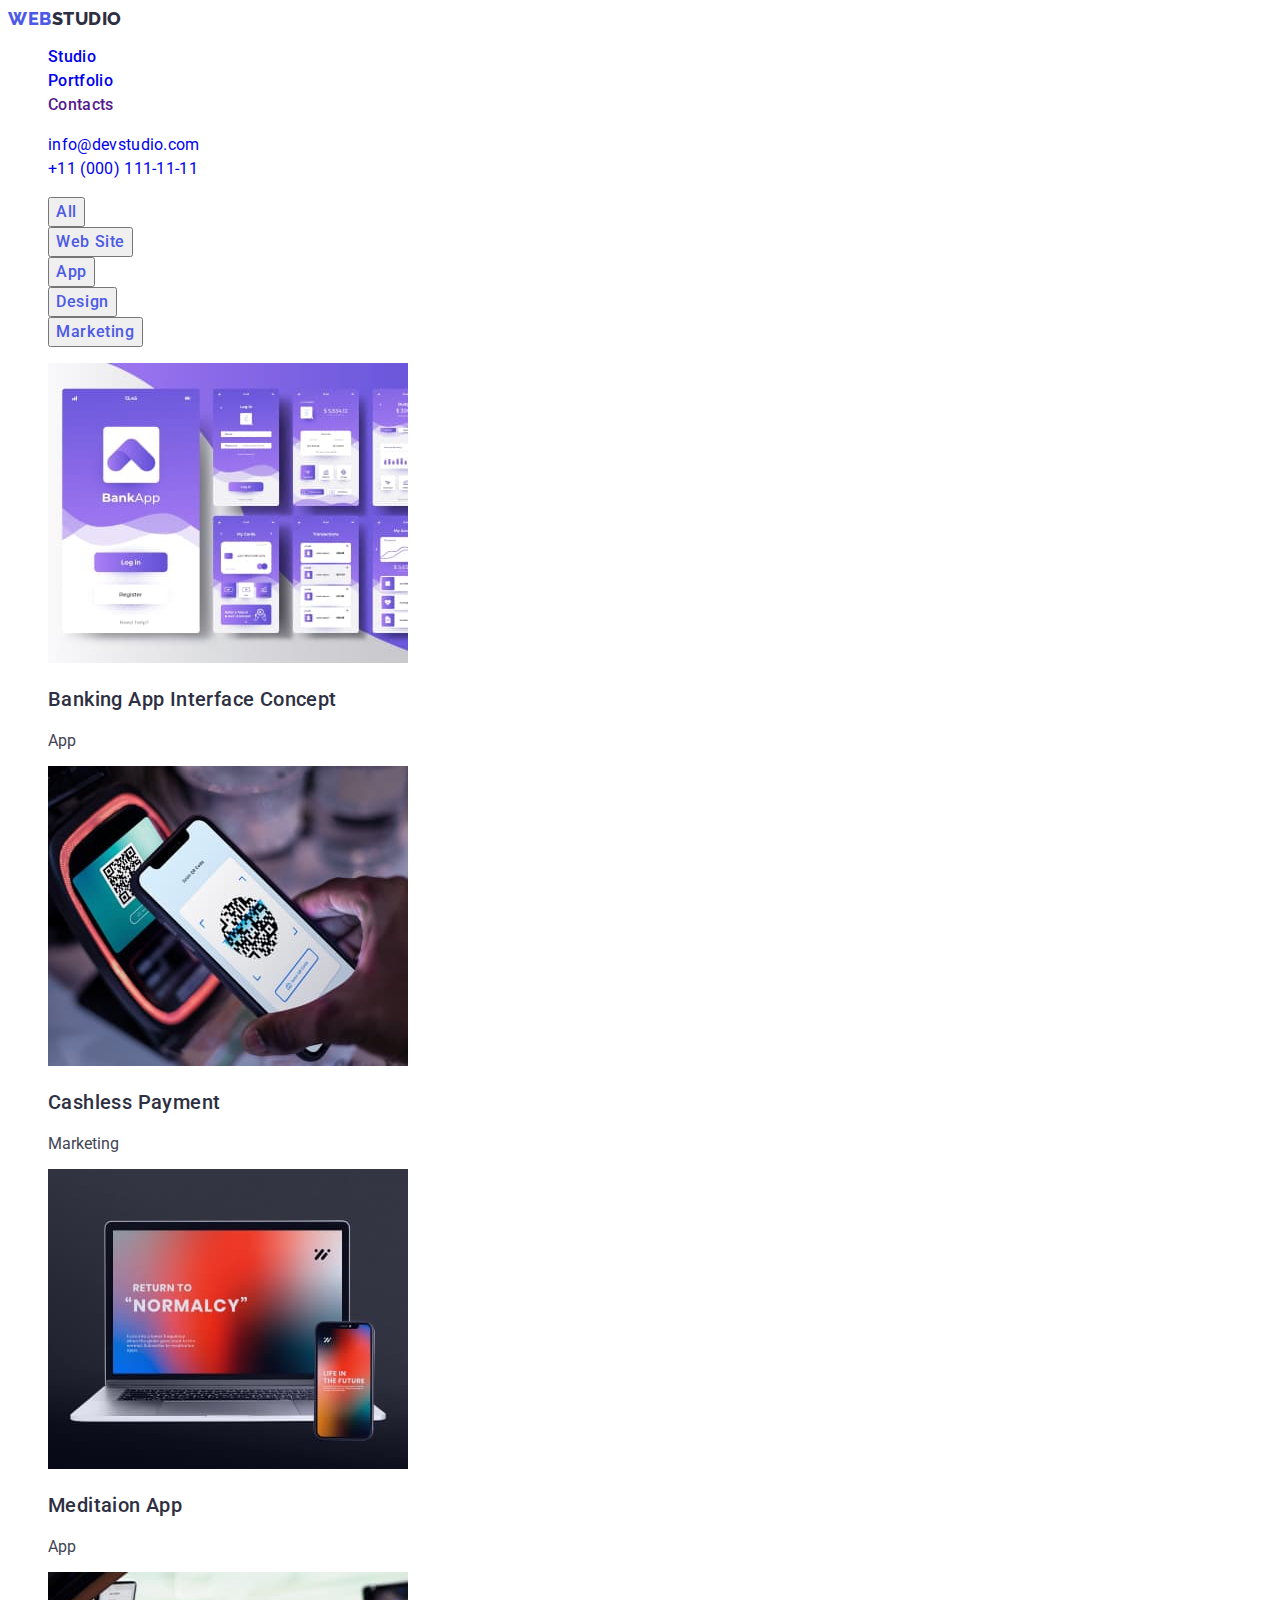
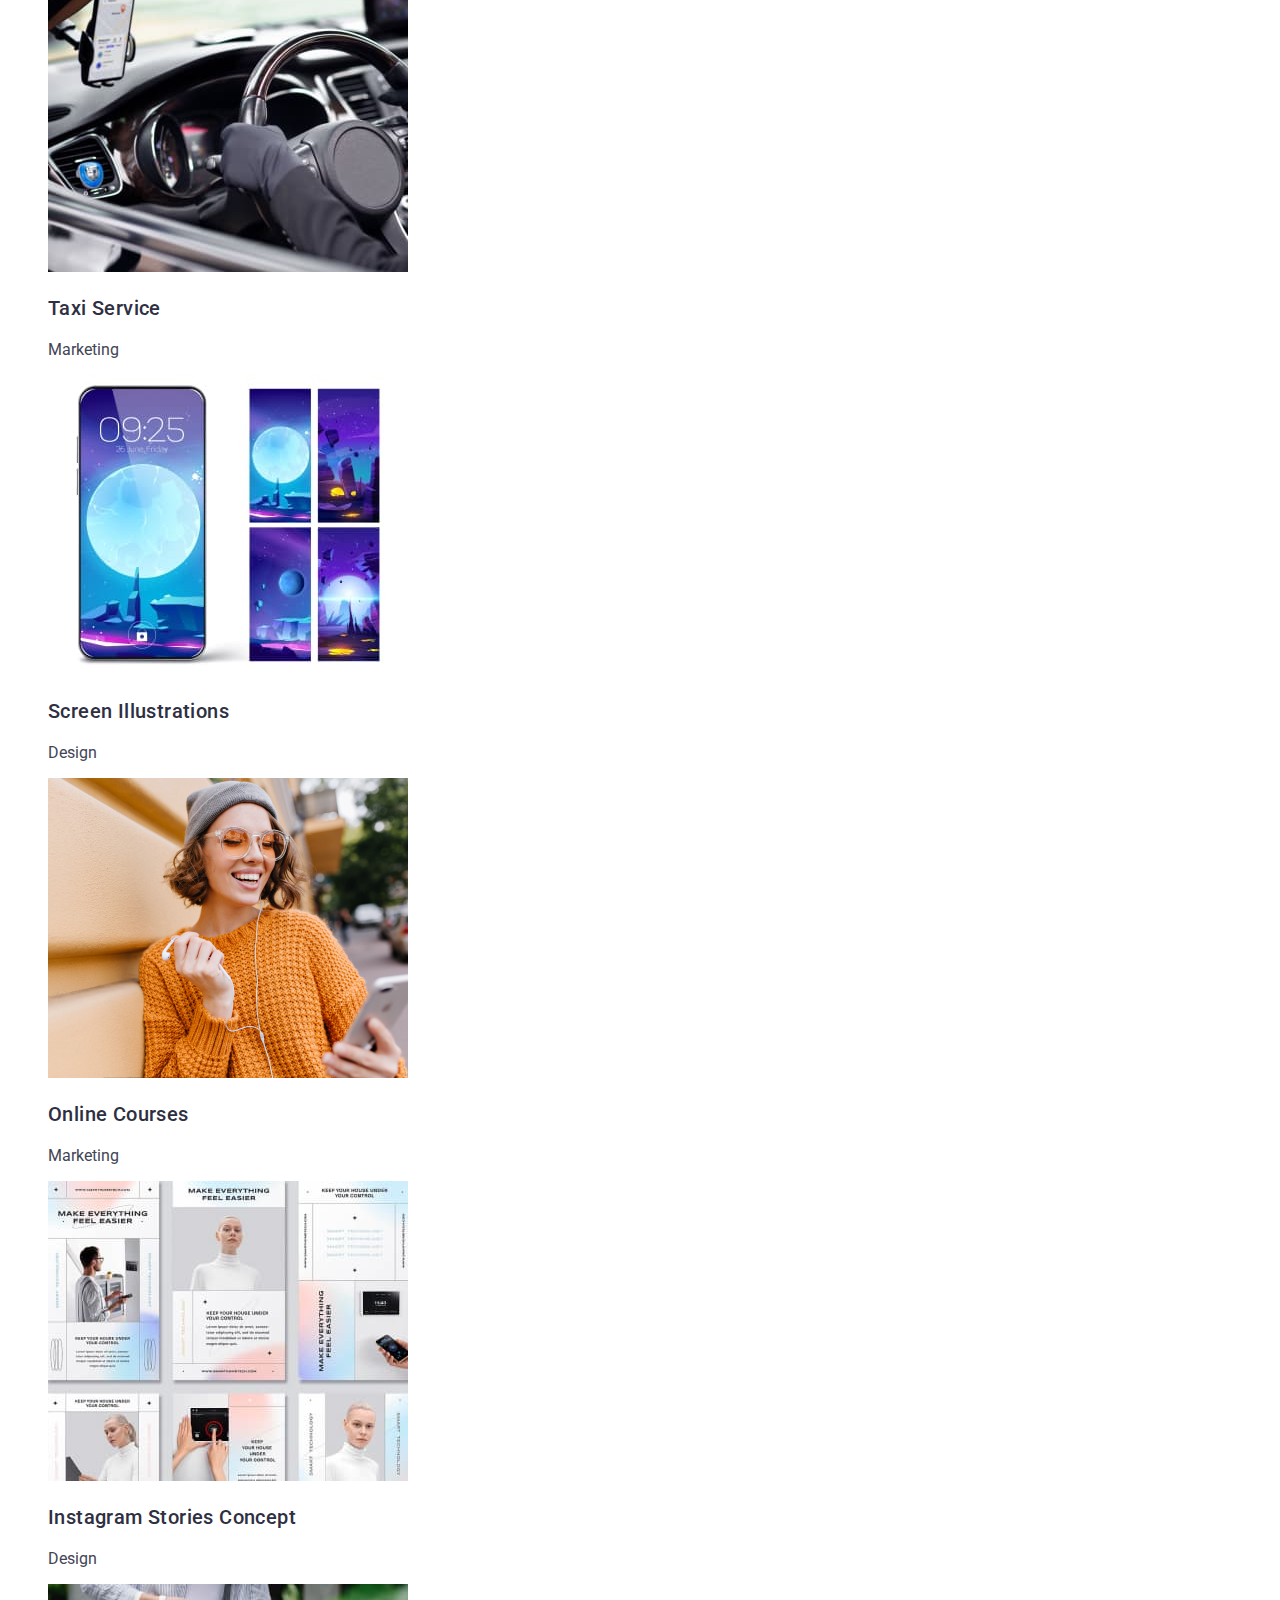
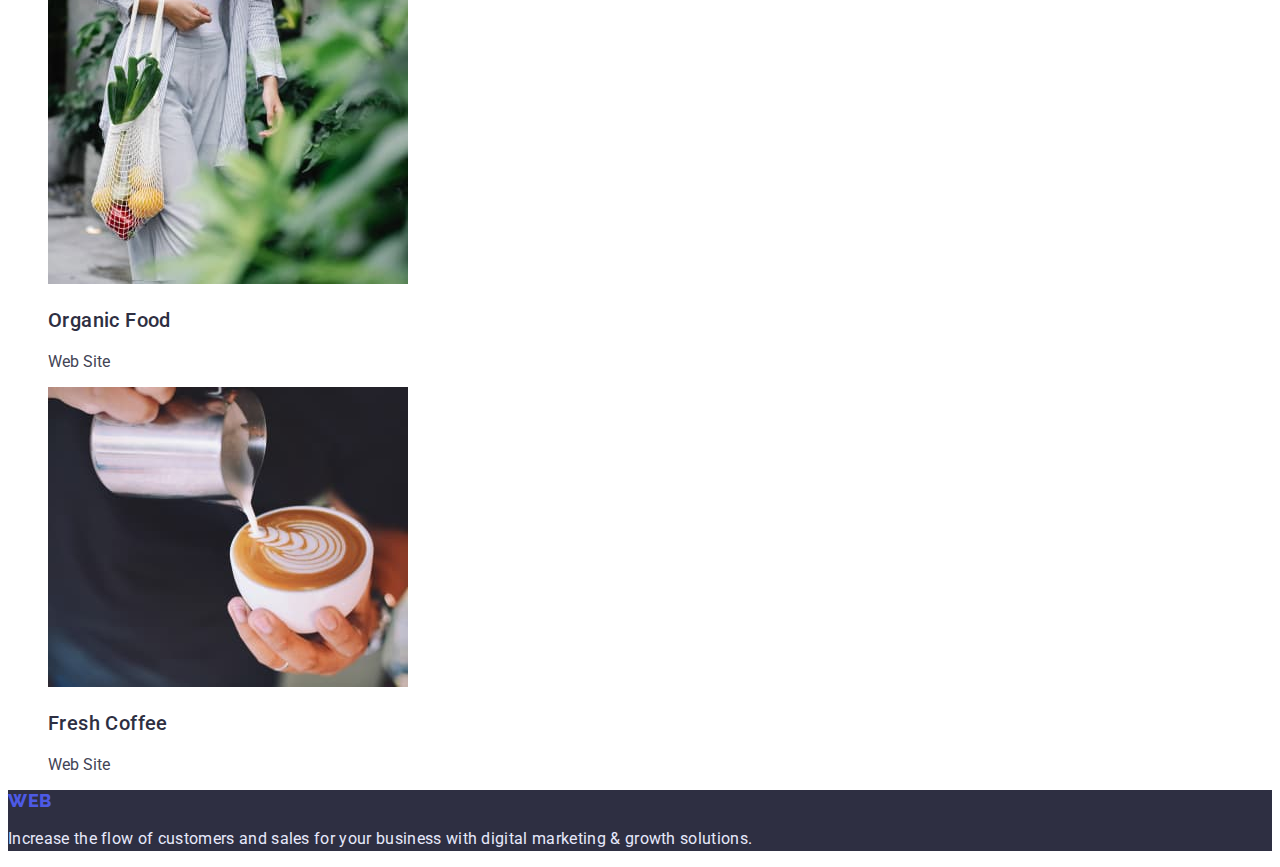
==== portfilio.html @ 22f48c5c "footer" ====
<!DOCTYPE html>
<html lang="en">
<head>
    <meta charset="UTF-8">
    <meta http-equiv="X-UA-Compatible" content="IE=edge">
    <meta name="viewport" content="width=device-width, initial-scale=1.0">
    <title>WebStudio</title>
    <link rel="preconnect" href="https://fonts.googleapis.com"/>
    <link rel="preconnect" href="https://fonts.gstatic.com" crossorigin/>
    <link href="https://fonts.googleapis.com/css2?family=Raleway:wght@800&family=Roboto:wght@100;400;500;700&display=swap"
        rel="stylesheet"/>
    <link rel="stylesheet" href="./css/styles.css">
</head>
<header class="header">
    <nav class="header-nav">
        <a class="header-logo link" href="./index.html">Web<span>Studio</span></a>
        <ul class="header-navigation list">
            <li class="header-item"><a class="header-link link" href="./index.html">Studio</a></li>
            <li class="header-item"><a class="header-link link" href="./portfilio.html">Portfolio</a></li>
            <li class="header-item"><a class="header-link link" href="">Contacts</a></li>
        </ul>
    </nav>
    <address class="header-address">
        <ul class="header-address-list list">
            <li class="header-address-email"><a class="header-email link" href="mailto:info@devstudio.com">info@devstudio.com</a></li>
            <li class="header-address-tel"><a class="header-tel link" href="tel:+110001111111">+11 (000) 111-11-11</a></li>
        </ul>
    </address>
</header>


<body>
<main>
 <section class="navigation">
    <h1 hidden>Portfolio</h1>
    <ul class="navigation-list list">
        <li class="navigation-block"><button class="navigation-btn" type="button">All</button></li>
        <li class="navigation-block"><button class="navigation-btn" type="button">Web Site</button></li>
        <li class="navigation-block"><button class="navigation-btn" type="button">App</button></li>
        <li class="navigation-block"><button class="navigation-btn" type="button">Design</button></li>
        <li class="navigation-block"><button class="navigation-btn" type="button">Marketing</button></li>

    </ul>

</section>
</main>


<section class="portfolio">
<ul class="portfolio-list list">
    <li class="portfolio-item">
        <img class="portfolio-img" src="./images/about-img8-portfolio.jpg" alt="screens" width="360">
        <h3 class="portfolio-header">Banking App Interface Concept</h3>
        <p class="portfolio-text">App</p>
    </li>
    <li class="portfolio-item">
        <img class="portfolio-img" src="./images/about-img9-portfolio.jpg" alt="telephone" width="360">
        <h3 class="portfolio-header">Cashless Payment</h3>
        <p class="portfolio-text">Marketing</p>
    </li>
    <li class="portfolio-item">
        <img class="portfolio-img" src="./images/about-img10-portfolio.jpg" alt="laptop" width="360">
        <h3 class="portfolio-header">Meditaion App</h3>
        <p class="portfolio-text">App</p>
    </li>
    <li class="portfolio-item">
        <img class="portfolio-img" src="./images/about-img11-portfolio.jpg" alt="car" width="360">
        <h3 class="portfolio-header">Taxi Service</h3>
        <p class="portfolio-text">Marketing</p>
    </li>
    <li class="portfolio-item">
        <img class="portfolio-img" src="./images/about-img12-portfolio.jpg" alt="mobile screens" width="360">
        <h3 class="portfolio-header">Screen Illustrations</h3>
        <p class="portfolio-text">Design</p>
    </li>
    <li class="portfolio-item">
        <img class="portfolio-img" src="./images/about-img13-portfolio.jpg" alt="girl" width="360">
        <h3 class="portfolio-header">Online Courses</h3>
        <p class="portfolio-text">Marketing</p>
    </li>
    <li class="portfolio-item">
        <img class="portfolio-img" src="./images/about-img14-portfolio.jpg" alt="instagram screens" width="360">
        <h3 class="portfolio-header">Instagram Stories Concept</h3>
        <p class="portfolio-text">Design</p>
    </li>
    <li class="portfolio-item">
        <img class="portfolio-img" src="./images/about-img15-portfolio.jpg" alt="organic food" width="360">
        <h3 class="portfolio-header">Organic Food</h3>
        <p class="portfolio-text">Web Site</p>
    </li>
    <li class="portfolio-item">
        <img class="portfolio-img" src="./images/about-img16-portfolio.jpg" alt="coffee" width="360">
        <h3 class="portfolio-header">Fresh Coffee</h3>
        <p class="portfolio-text">Web Site</p>
    </li>
</ul>

</section>


<footer class="footer">
    <a class="footer-logo link" href="./index.html">Web<span class="footer-logo-color">Studio</span></a>
    <p class="footer-text">Increase the flow of customers and sales for your business with digital marketing & growth solutions.</p>
</footer>
</body>

</html>
---- css/styles.css ----
body{
    font-family: 'Roboto', sans-serif;
    font-style: normal;
    color: #434455;
    font-weight: 400;
}

/*---HEADER---*/
.header-logo{
    font-family: 'Raleway', sans-serif;
    font-style: normal;
    font-weight: 800;
    font-size: 18px;
    line-height: 1.17;
    display: flex;
    align-items: center;
    letter-spacing: 0.03em;
    text-transform: uppercase;
    color: #4d5ae5;
}

.header-item{
    font-family: 'Roboto';
    font-style: normal;
    font-weight: 500;
    font-size: 16px;
    line-height: 1.5;
    letter-spacing: 0.02em;
    color: #2e2f42;
}

.link{
    text-decoration: none;
}
.list{
    list-style: none;
}

span{
    color: #2e2f42;
}

.header-address{
    font-style: normal;
}
.header-address-email{
    font-family: 'Roboto';
    font-style: normal;
    font-weight: 400;
    font-size: 16px;
    line-height: 1.5;
    letter-spacing: 0.02em;
    color: #434455;
}
.header-address-tel{
    font-family: 'Roboto';
    font-style: normal;
    font-weight: 400;
    font-size: 16px;
    line-height: 1.5;
    letter-spacing: 0.02em;
    color: #434455;
}

/*---1-SECTION---*/

.section-one{
    background-color: #2e2f42;
}
.section-one-header{
        font-family: 'Roboto';
        font-style: normal;
        font-weight: 700;
        font-size: 56px;
        line-height: 1.07;
        text-align: center;
        letter-spacing: 0.02em;
        color: #FFFFFF;
}
.section-one-btn{
        font-family: 'Roboto', sans-serif;
        font-style: normal;
        font-weight: 500;
        font-size: 16px;
        line-height: 1.5;
        display: flex;
        align-items: center;
        letter-spacing: 0.04em;
        color: #FFFFFF;
        cursor: pointer;

}

/*---2-SECTION---*/

.section-two-header{
        font-family: 'Roboto';
        font-style: normal;
        font-weight: 500;
        font-size: 20px;
        line-height: 1.2;
        letter-spacing: 0.02em;
        color: #2E2F42;
}

.section-two-text{
        font-family: 'Roboto';
        font-style: normal;
        font-weight: 400;
        font-size: 16px;
        line-height: 1.5;
        letter-spacing: 0.02em;
        color: #434455;
}

/*---3-SECTION---*/

.section-three-header{
        font-family: 'Roboto';
        font-style: normal;
        font-weight: 700;
        font-size: 36px;
        line-height: 1.11;
        text-align: center;
        letter-spacing: 0.02em;
        text-transform: capitalize;
        color: #2E2F42;
}

/*---4-SECTION---*/
.section-four-header{
        font-family: 'Roboto';
        font-style: normal;
        font-weight: 700;
        font-size: 36px;
        line-height: 1.11;
        text-align: center;
        letter-spacing: 0.02em;
        text-transform: capitalize;
        color: #2e2f42;
}

.section-four-title{
        font-family: 'Roboto';
        font-style: normal;
        font-weight: 500;
        font-size: 20px;
        line-height: 1.2;
        text-align: center;
        letter-spacing: 0.02em;
        color: #2E2F42;
}

.section-four-text{
        font-family: 'Roboto';
        font-style: normal;
        font-weight: 400;
        font-size: 16px;
        line-height: 1.5;
        text-align: center;
        letter-spacing: 0.02em;
        color: #434455;
}


/*---FOOTER---*/
.footer{
    background-color: #2e2f42;
}

.footer-logo {
    font-family: 'Raleway', sans-serif;
    font-style: normal;
    font-weight: 800;
    font-size: 18px;
    line-height: 1.17;
    display: flex;
    align-items: center;
    letter-spacing: 0.03em;
    text-transform: uppercase;
    color: #4d5ae5;
}

/*.color-logo{
    color: #f4f4fd;
}*/

.footer-text{
    font-family: 'Roboto';
    font-style: normal;
    font-weight: 400;
    font-size: 16px;
    line-height: 1.5;
    letter-spacing: 0.02em;
    color: #E7E9FC;
}

/*---BODY---*/

.navigation-btn{
    font-family: 'Roboto';
        font-style: normal;
        font-weight: 500;
        font-size: 16px;
        line-height: 1.5;
        display: flex;
        letter-spacing: 0.04em;
        color: #4d5ae5;
        cursor: pointer;
}

.portfolio-header{
    font-family: 'Roboto';
    font-style: normal;
    font-weight: 500;
    font-size: 20px;
    line-height: 24px;
    letter-spacing: 0.02em;
    color: #2E2F42;
}
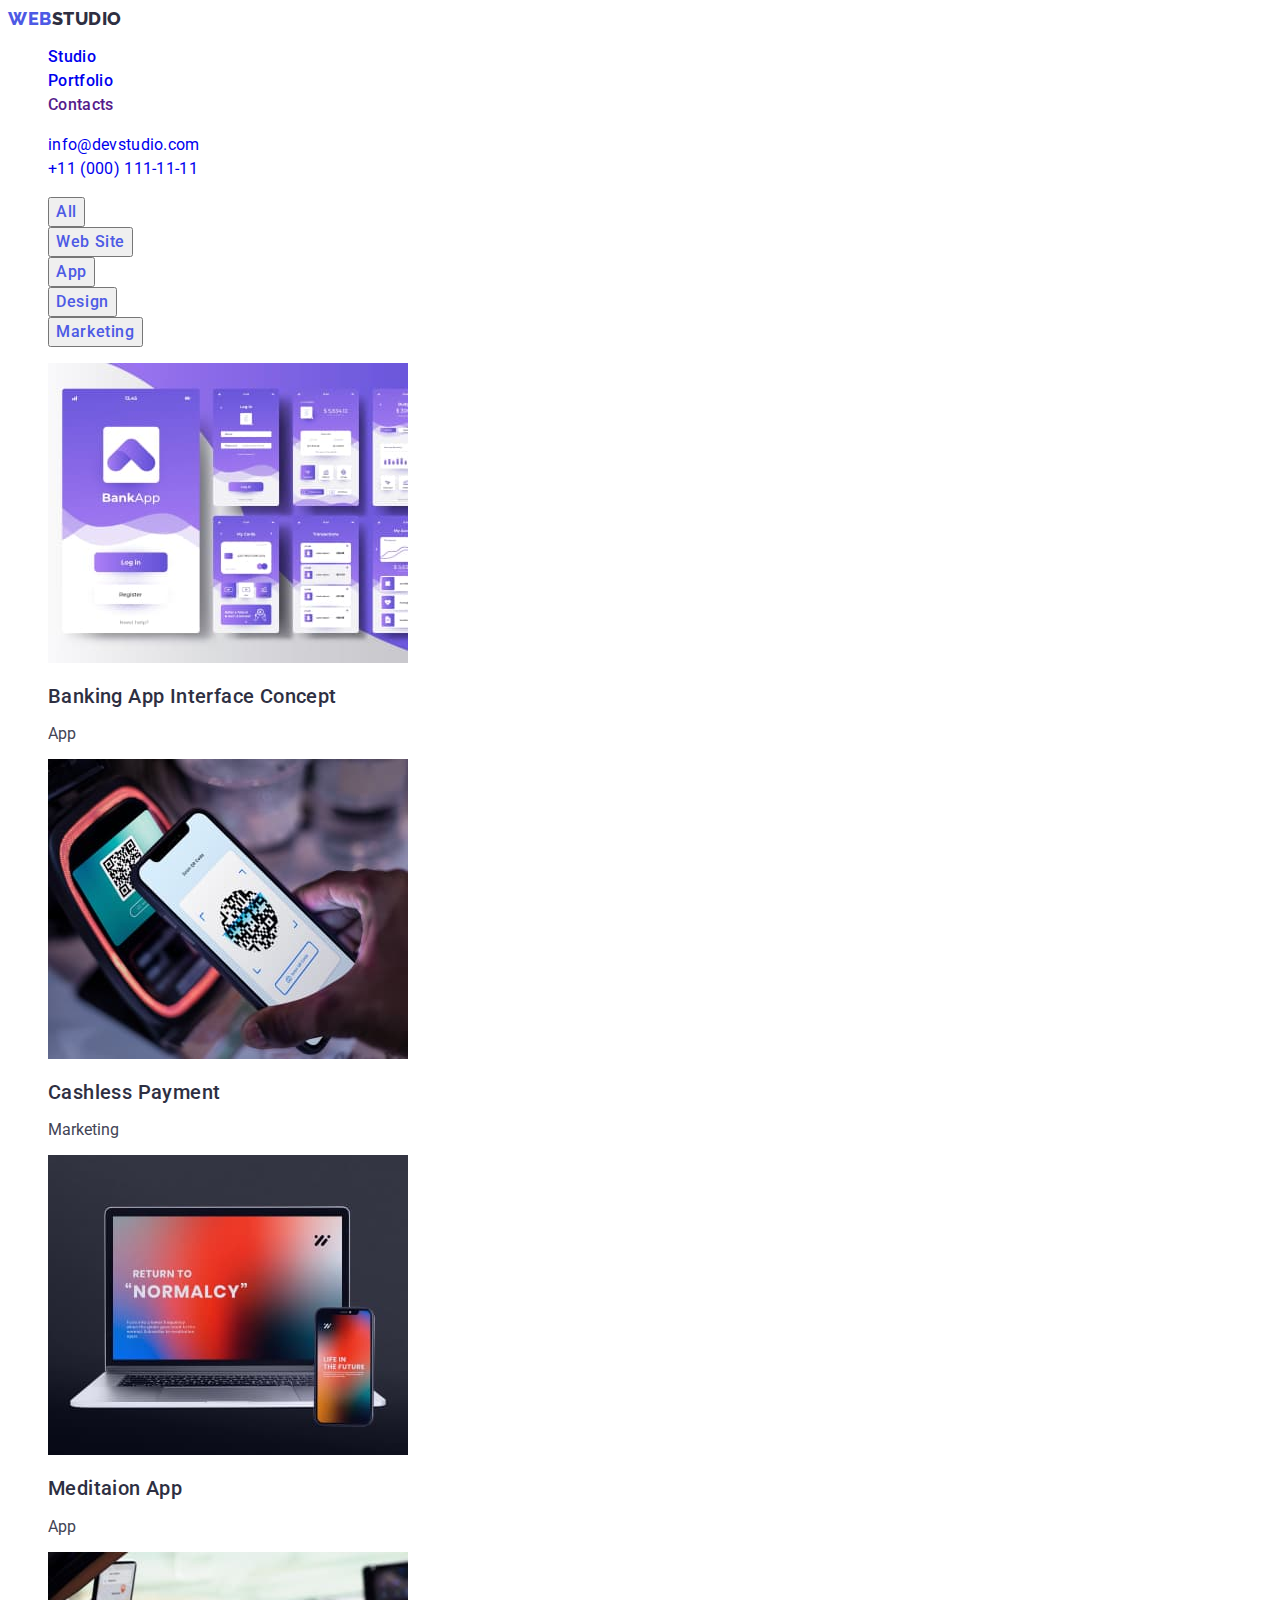
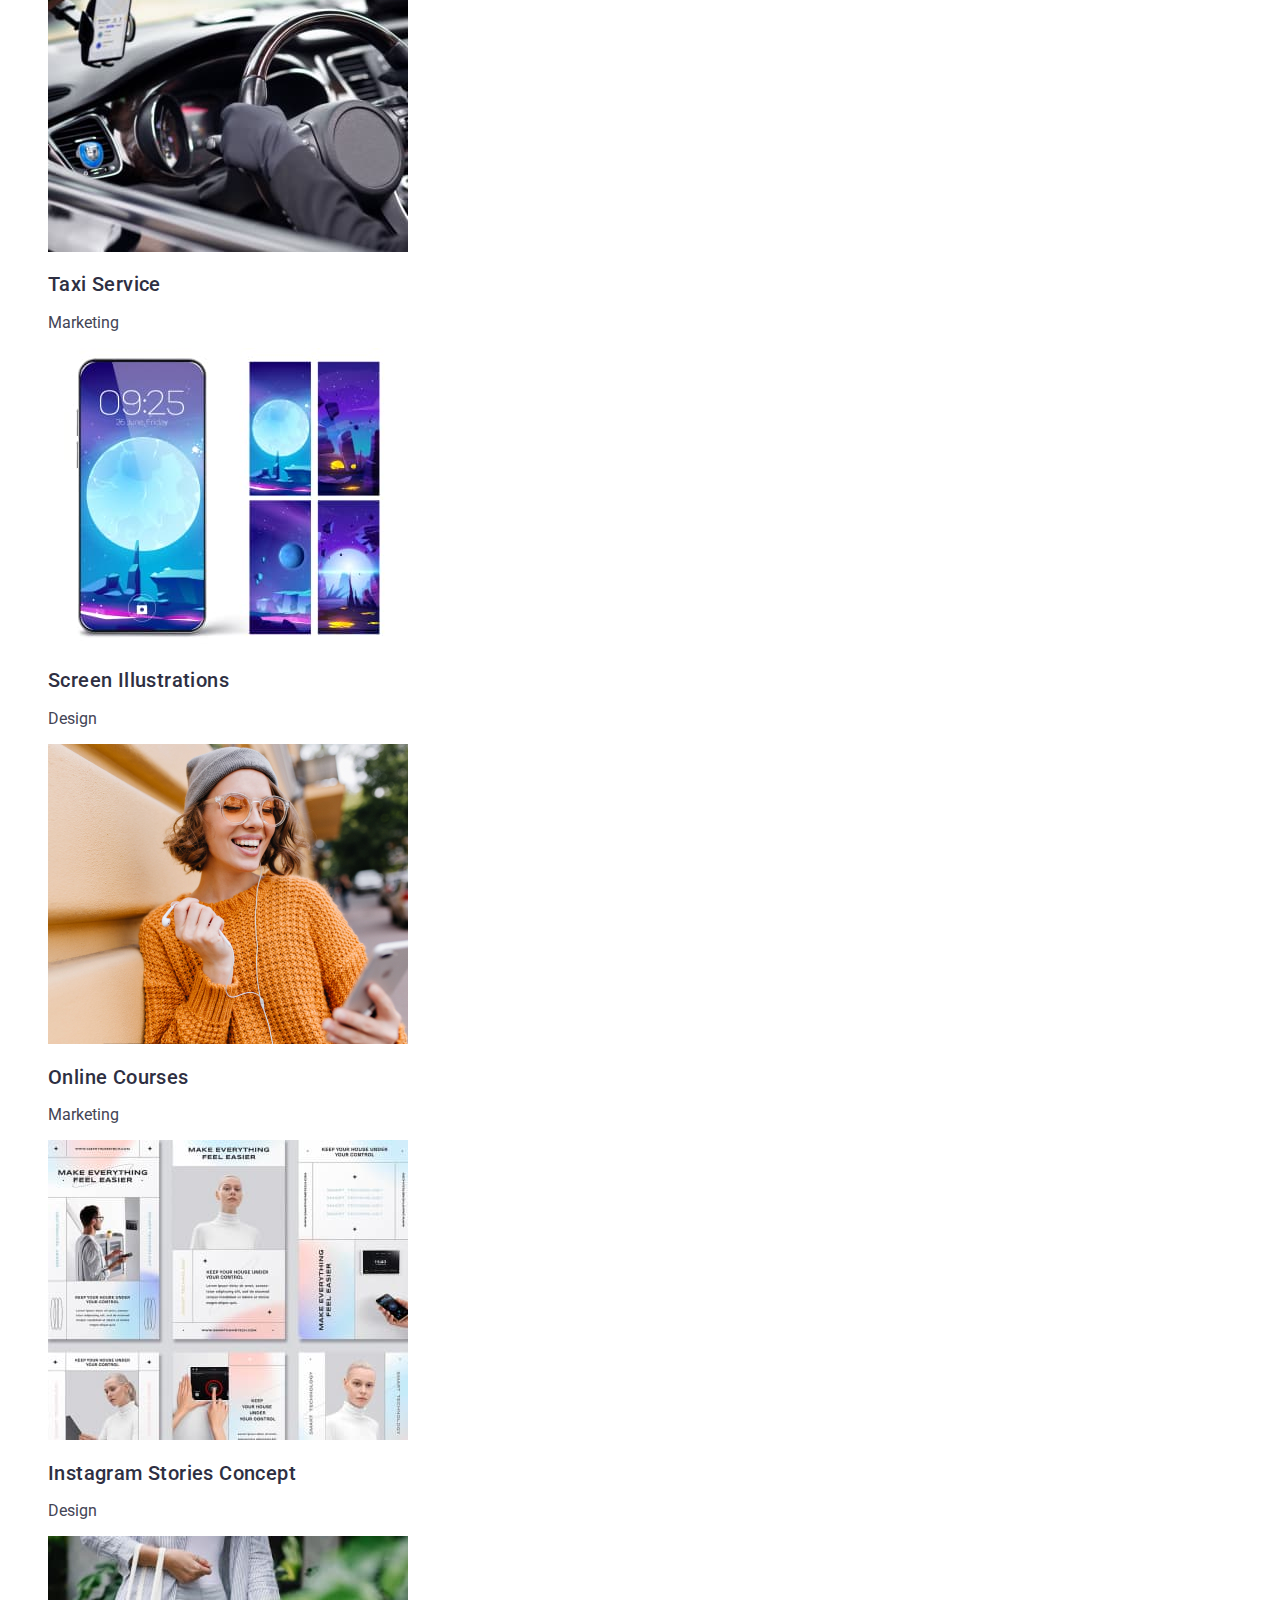
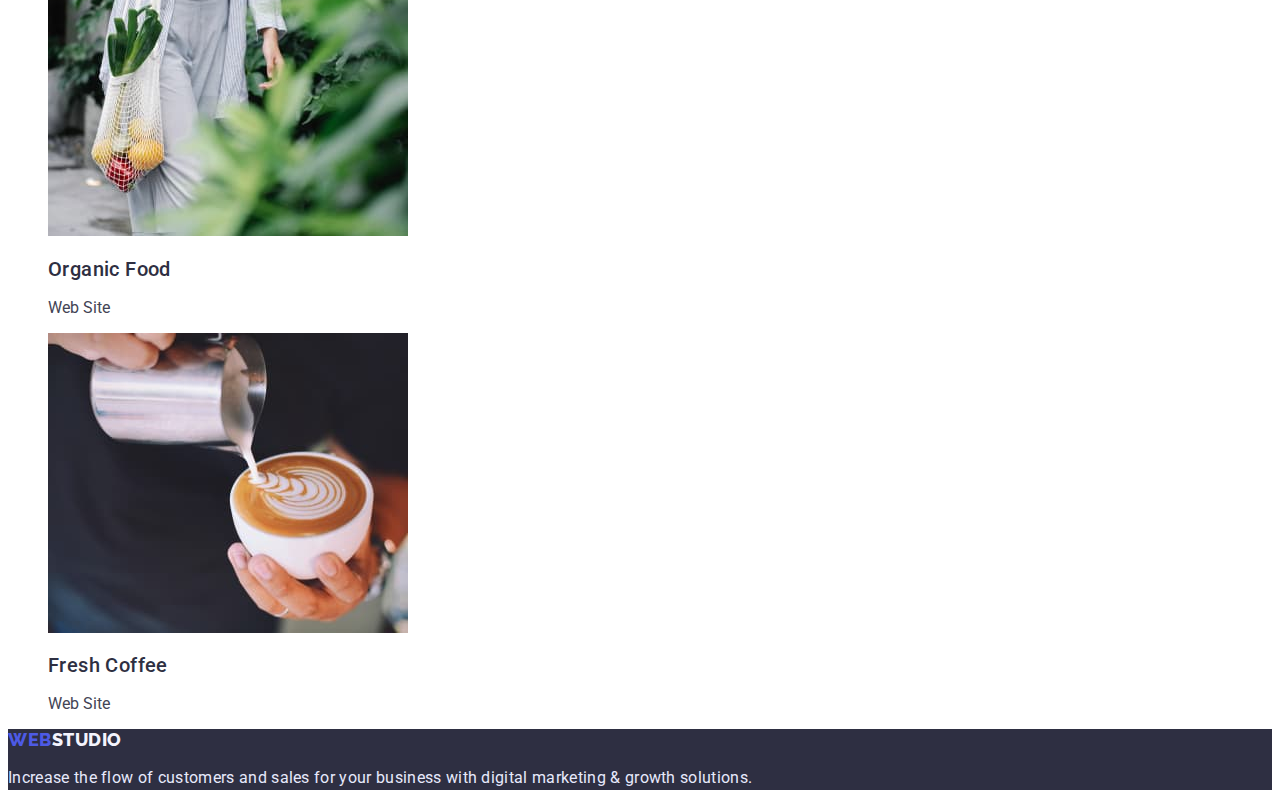
==== commit b43c5267: "fix main section" ====
--- a/portfilio.html
+++ b/portfilio.html
@@ -33,12 +33,12 @@
 <main>
  <section class="navigation">
     <h1 hidden>Portfolio</h1>
-    <ul class="navigation-list list">
-        <li class="navigation-block"><button class="navigation-btn" type="button">All</button></li>
-        <li class="navigation-block"><button class="navigation-btn" type="button">Web Site</button></li>
-        <li class="navigation-block"><button class="navigation-btn" type="button">App</button></li>
-        <li class="navigation-block"><button class="navigation-btn" type="button">Design</button></li>
-        <li class="navigation-block"><button class="navigation-btn" type="button">Marketing</button></li>
+    <ul class="list">
+        <li><button class="navigation-btn" type="button">All</button></li>
+        <li><button class="navigation-btn" type="button">Web Site</button></li>
+        <li><button class="navigation-btn" type="button">App</button></li>
+        <li><button class="navigation-btn" type="button">Design</button></li>
+        <li><button class="navigation-btn" type="button">Marketing</button></li>
 
     </ul>
 
@@ -47,50 +47,50 @@
 
 
 <section class="portfolio">
-<ul class="portfolio-list list">
+<ul class="list">
     <li class="portfolio-item">
         <img class="portfolio-img" src="./images/about-img8-portfolio.jpg" alt="screens" width="360">
-        <h3 class="portfolio-header">Banking App Interface Concept</h3>
+        <h2 class="portfolio-header">Banking App Interface Concept</h2>
         <p class="portfolio-text">App</p>
     </li>
     <li class="portfolio-item">
         <img class="portfolio-img" src="./images/about-img9-portfolio.jpg" alt="telephone" width="360">
-        <h3 class="portfolio-header">Cashless Payment</h3>
+        <h2 class="portfolio-header">Cashless Payment</h2>
         <p class="portfolio-text">Marketing</p>
     </li>
     <li class="portfolio-item">
         <img class="portfolio-img" src="./images/about-img10-portfolio.jpg" alt="laptop" width="360">
-        <h3 class="portfolio-header">Meditaion App</h3>
+        <h2 class="portfolio-header">Meditaion App</h2>
         <p class="portfolio-text">App</p>
     </li>
     <li class="portfolio-item">
         <img class="portfolio-img" src="./images/about-img11-portfolio.jpg" alt="car" width="360">
-        <h3 class="portfolio-header">Taxi Service</h3>
+        <h2 class="portfolio-header">Taxi Service</h2>
         <p class="portfolio-text">Marketing</p>
     </li>
     <li class="portfolio-item">
         <img class="portfolio-img" src="./images/about-img12-portfolio.jpg" alt="mobile screens" width="360">
-        <h3 class="portfolio-header">Screen Illustrations</h3>
+        <h2 class="portfolio-header">Screen Illustrations</h2>
         <p class="portfolio-text">Design</p>
     </li>
     <li class="portfolio-item">
         <img class="portfolio-img" src="./images/about-img13-portfolio.jpg" alt="girl" width="360">
-        <h3 class="portfolio-header">Online Courses</h3>
+        <h2 class="portfolio-header">Online Courses</h2>
         <p class="portfolio-text">Marketing</p>
     </li>
     <li class="portfolio-item">
         <img class="portfolio-img" src="./images/about-img14-portfolio.jpg" alt="instagram screens" width="360">
-        <h3 class="portfolio-header">Instagram Stories Concept</h3>
+        <h2 class="portfolio-header">Instagram Stories Concept</h2>
         <p class="portfolio-text">Design</p>
     </li>
     <li class="portfolio-item">
         <img class="portfolio-img" src="./images/about-img15-portfolio.jpg" alt="organic food" width="360">
-        <h3 class="portfolio-header">Organic Food</h3>
+        <h2 class="portfolio-header">Organic Food</h2>
         <p class="portfolio-text">Web Site</p>
     </li>
     <li class="portfolio-item">
         <img class="portfolio-img" src="./images/about-img16-portfolio.jpg" alt="coffee" width="360">
-        <h3 class="portfolio-header">Fresh Coffee</h3>
+        <h2 class="portfolio-header">Fresh Coffee</h2>
         <p class="portfolio-text">Web Site</p>
     </li>
 </ul>
--- a/css/styles.css
+++ b/css/styles.css
@@ -181,9 +181,9 @@
     color: #4d5ae5;
 }
 
-/*.color-logo{
+.footer-logo-color{
     color: #f4f4fd;
-}*/
+}
 
 .footer-text{
     font-family: 'Roboto';
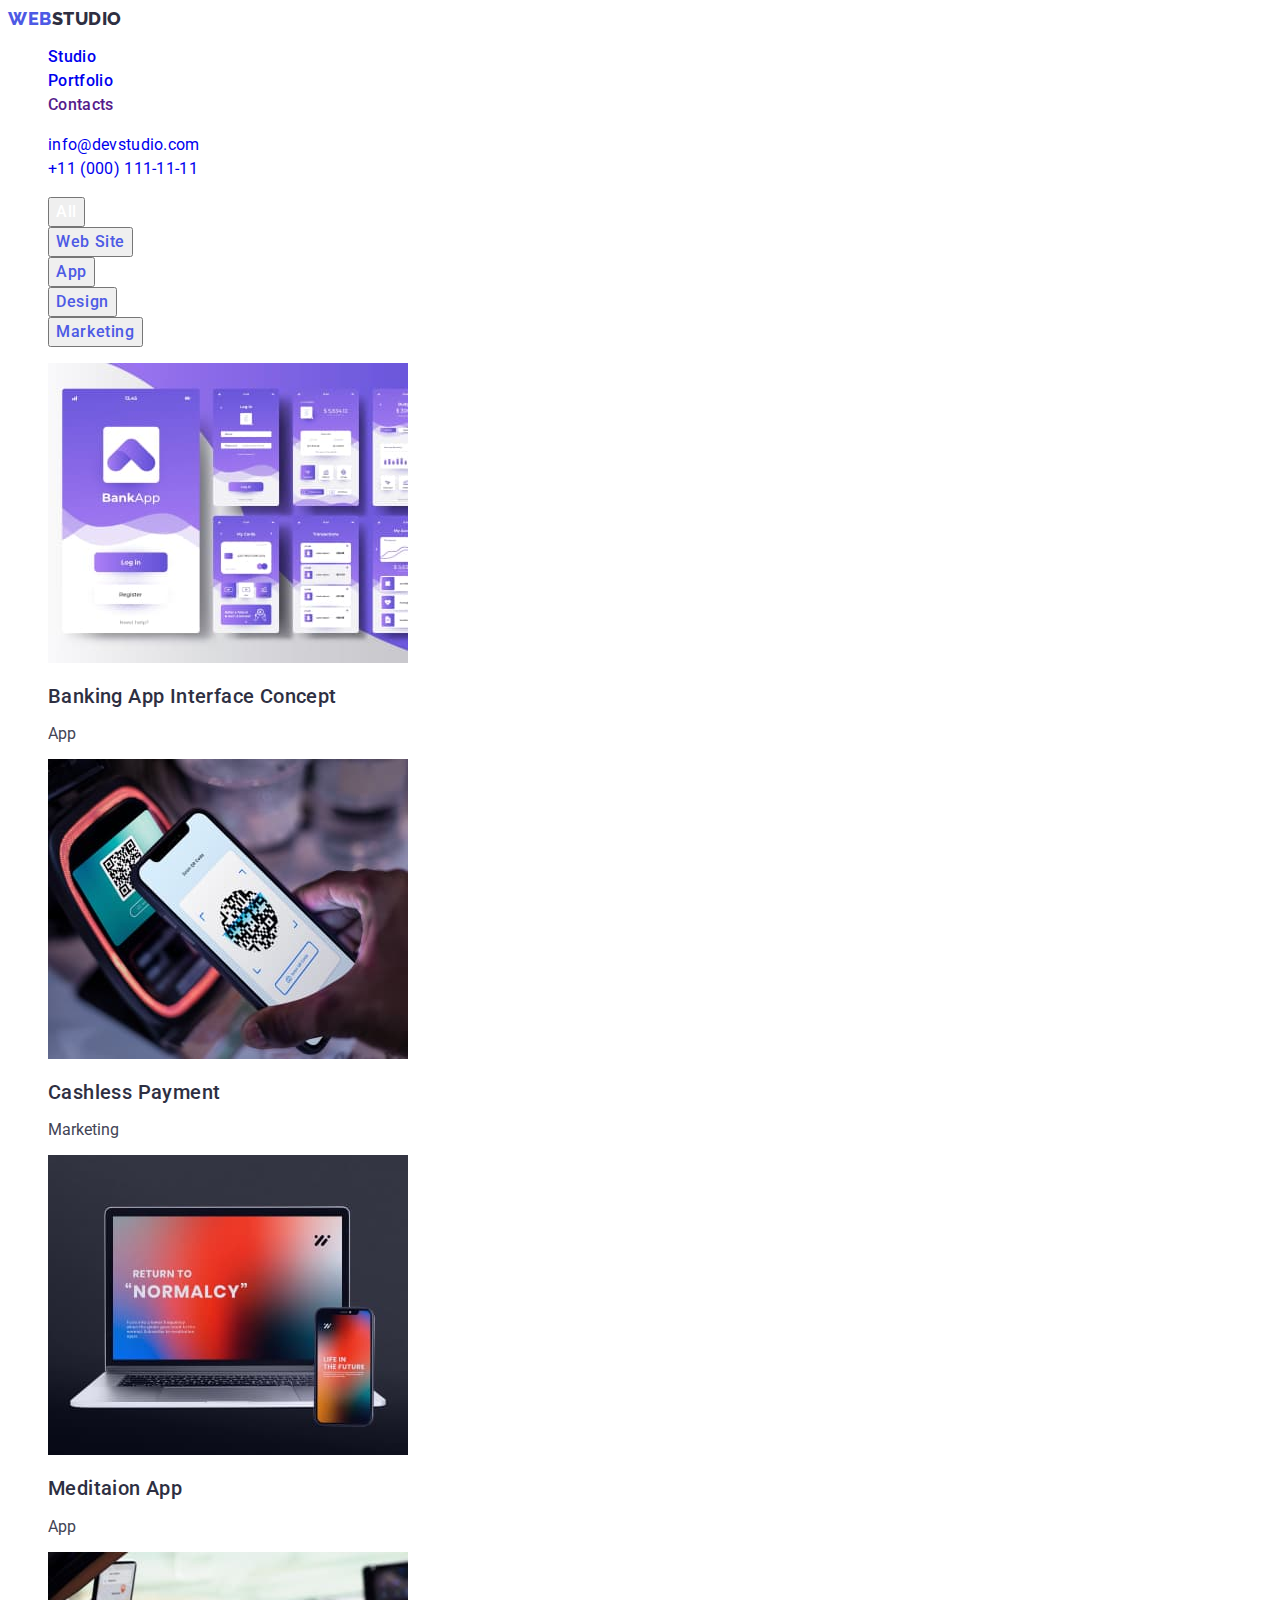
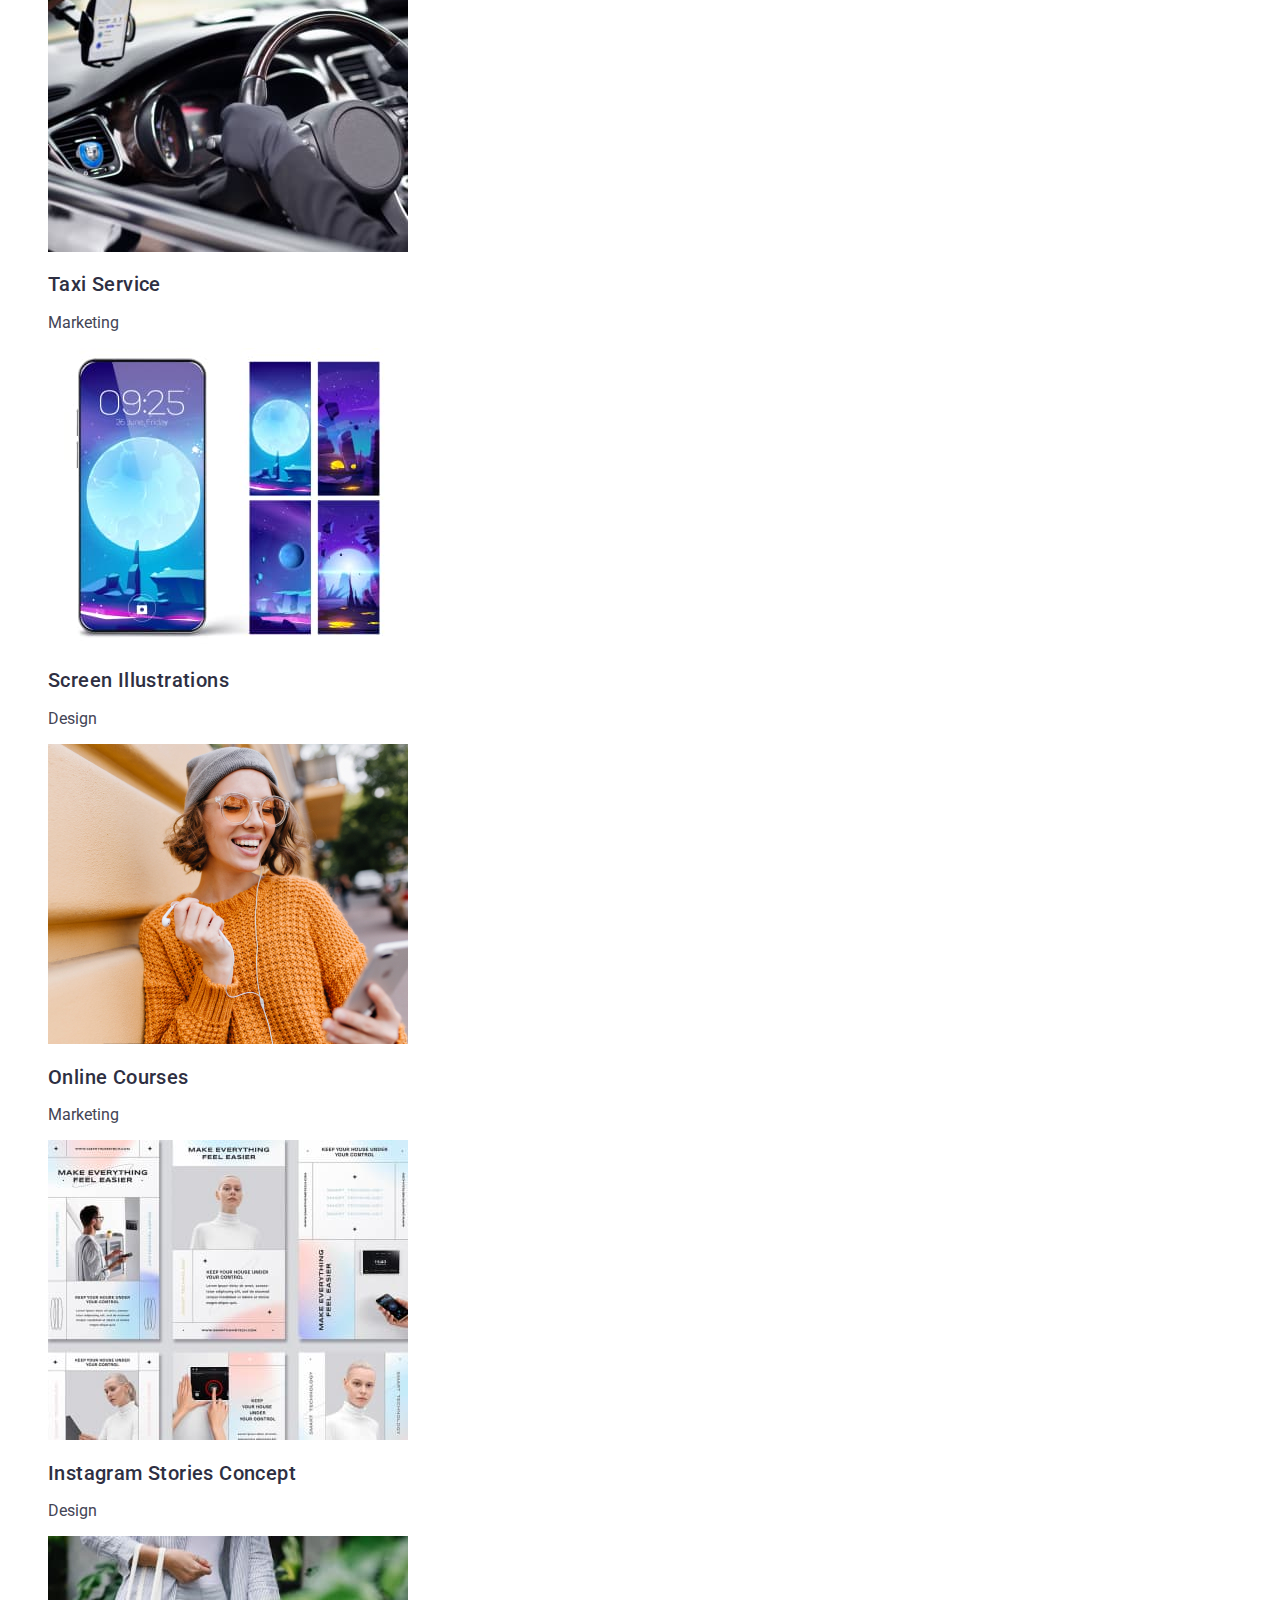
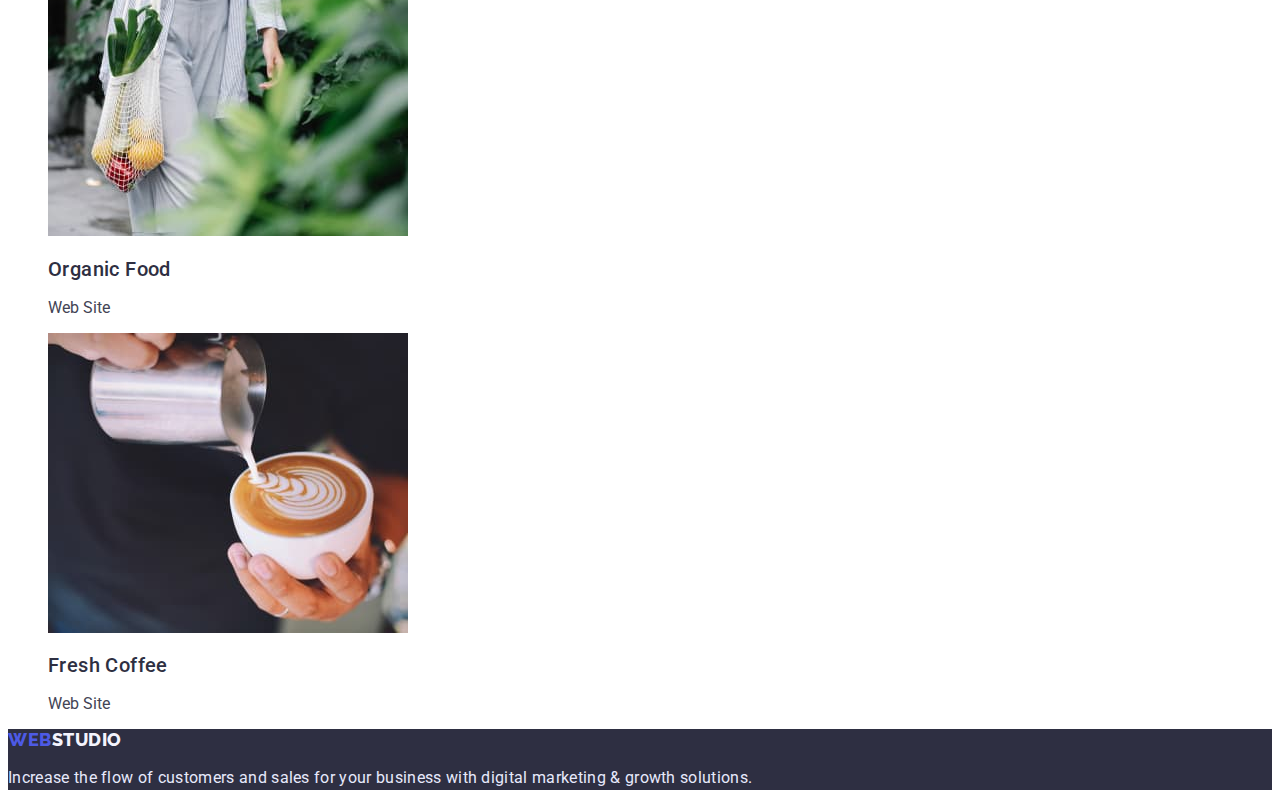
==== commit 68819697: "button" ====
--- a/portfilio.html
+++ b/portfilio.html
@@ -34,7 +34,7 @@
  <section class="navigation">
     <h1 hidden>Portfolio</h1>
     <ul class="list">
-        <li><button class="navigation-btn" type="button">All</button></li>
+        <li><button class="navigation-btn button-hover" type="button">All</button></li>
         <li><button class="navigation-btn" type="button">Web Site</button></li>
         <li><button class="navigation-btn" type="button">App</button></li>
         <li><button class="navigation-btn" type="button">Design</button></li>
--- a/css/styles.css
+++ b/css/styles.css
@@ -195,7 +195,7 @@
     color: #E7E9FC;
 }
 
-/*---BODY---*/
+/*---MAIN---*/
 
 .navigation-btn{
     font-family: 'Roboto';
@@ -206,9 +206,12 @@
         display: flex;
         letter-spacing: 0.04em;
         color: #4d5ae5;
-        cursor: pointer;
-}
-
+        
+}
+.button-hover{
+    cursor: pointer;
+    color: #FFFFFF;
+}
 .portfolio-header{
     font-family: 'Roboto';
     font-style: normal;
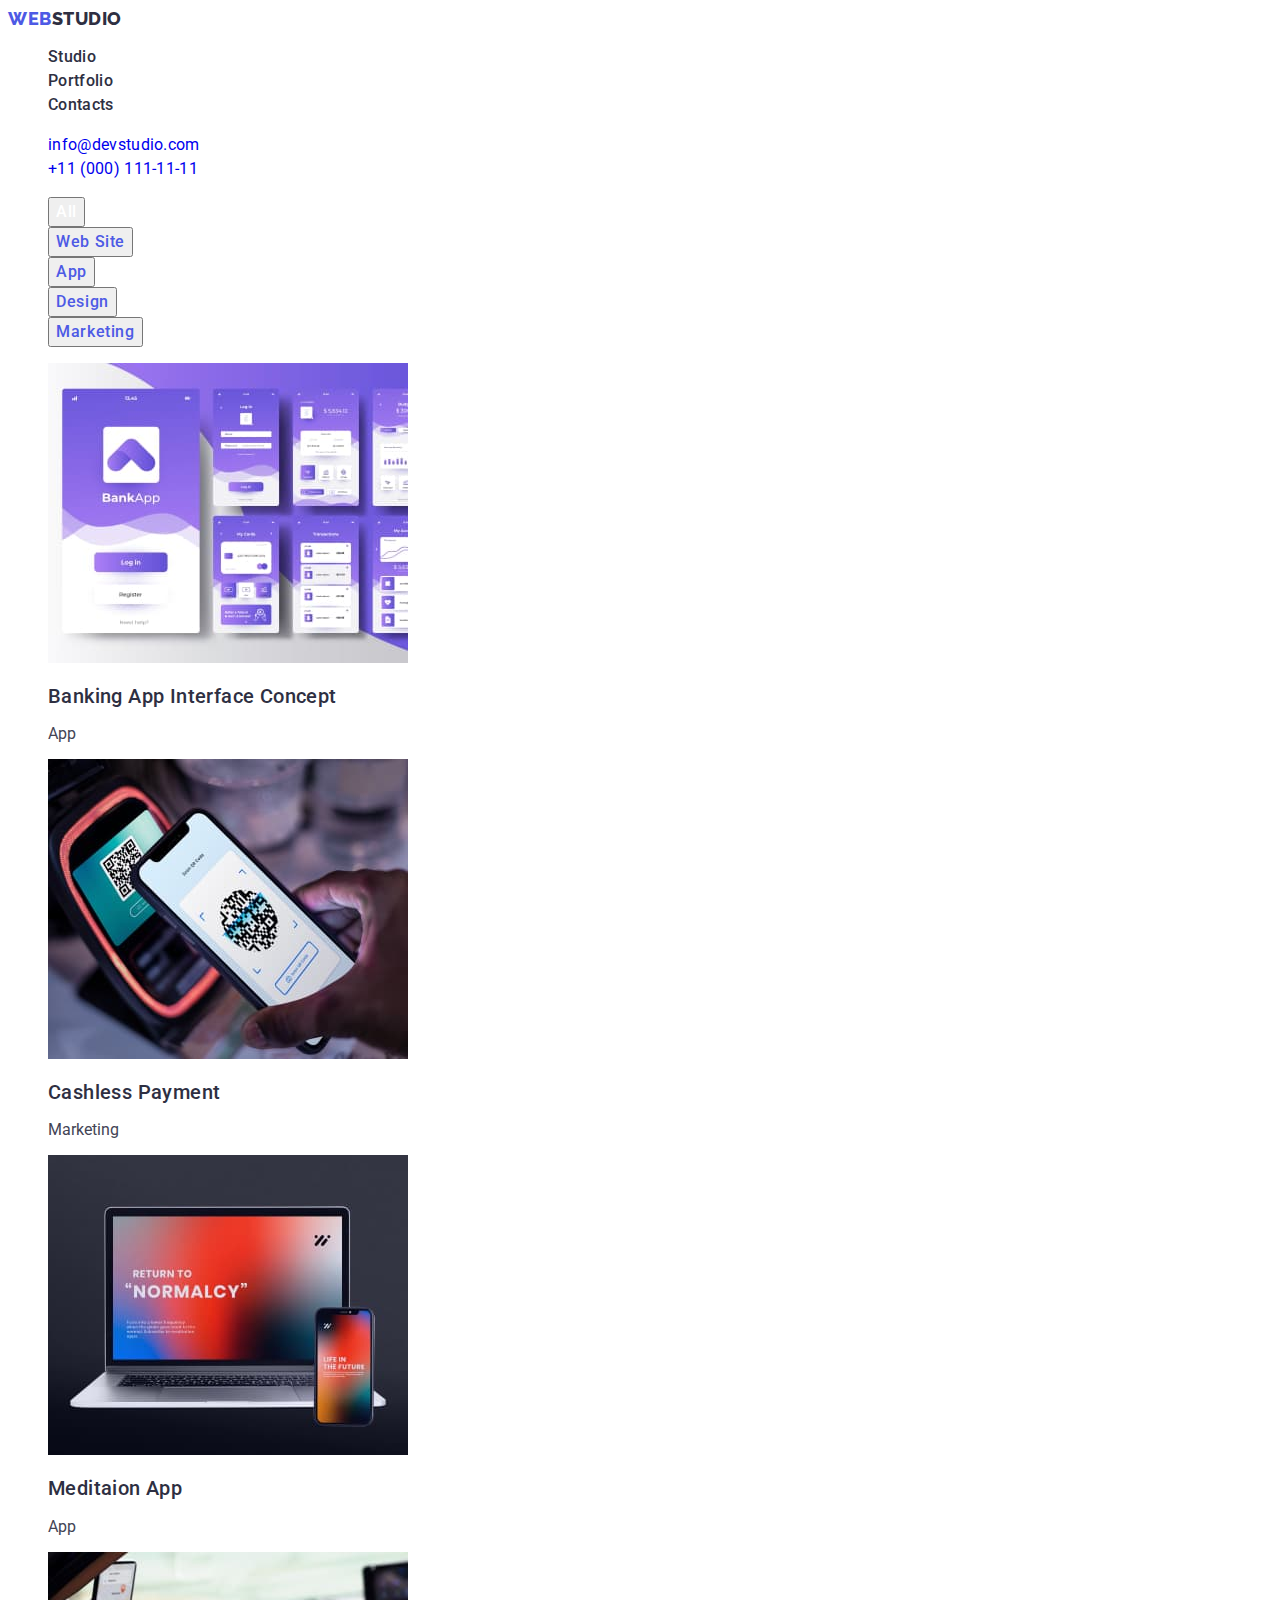
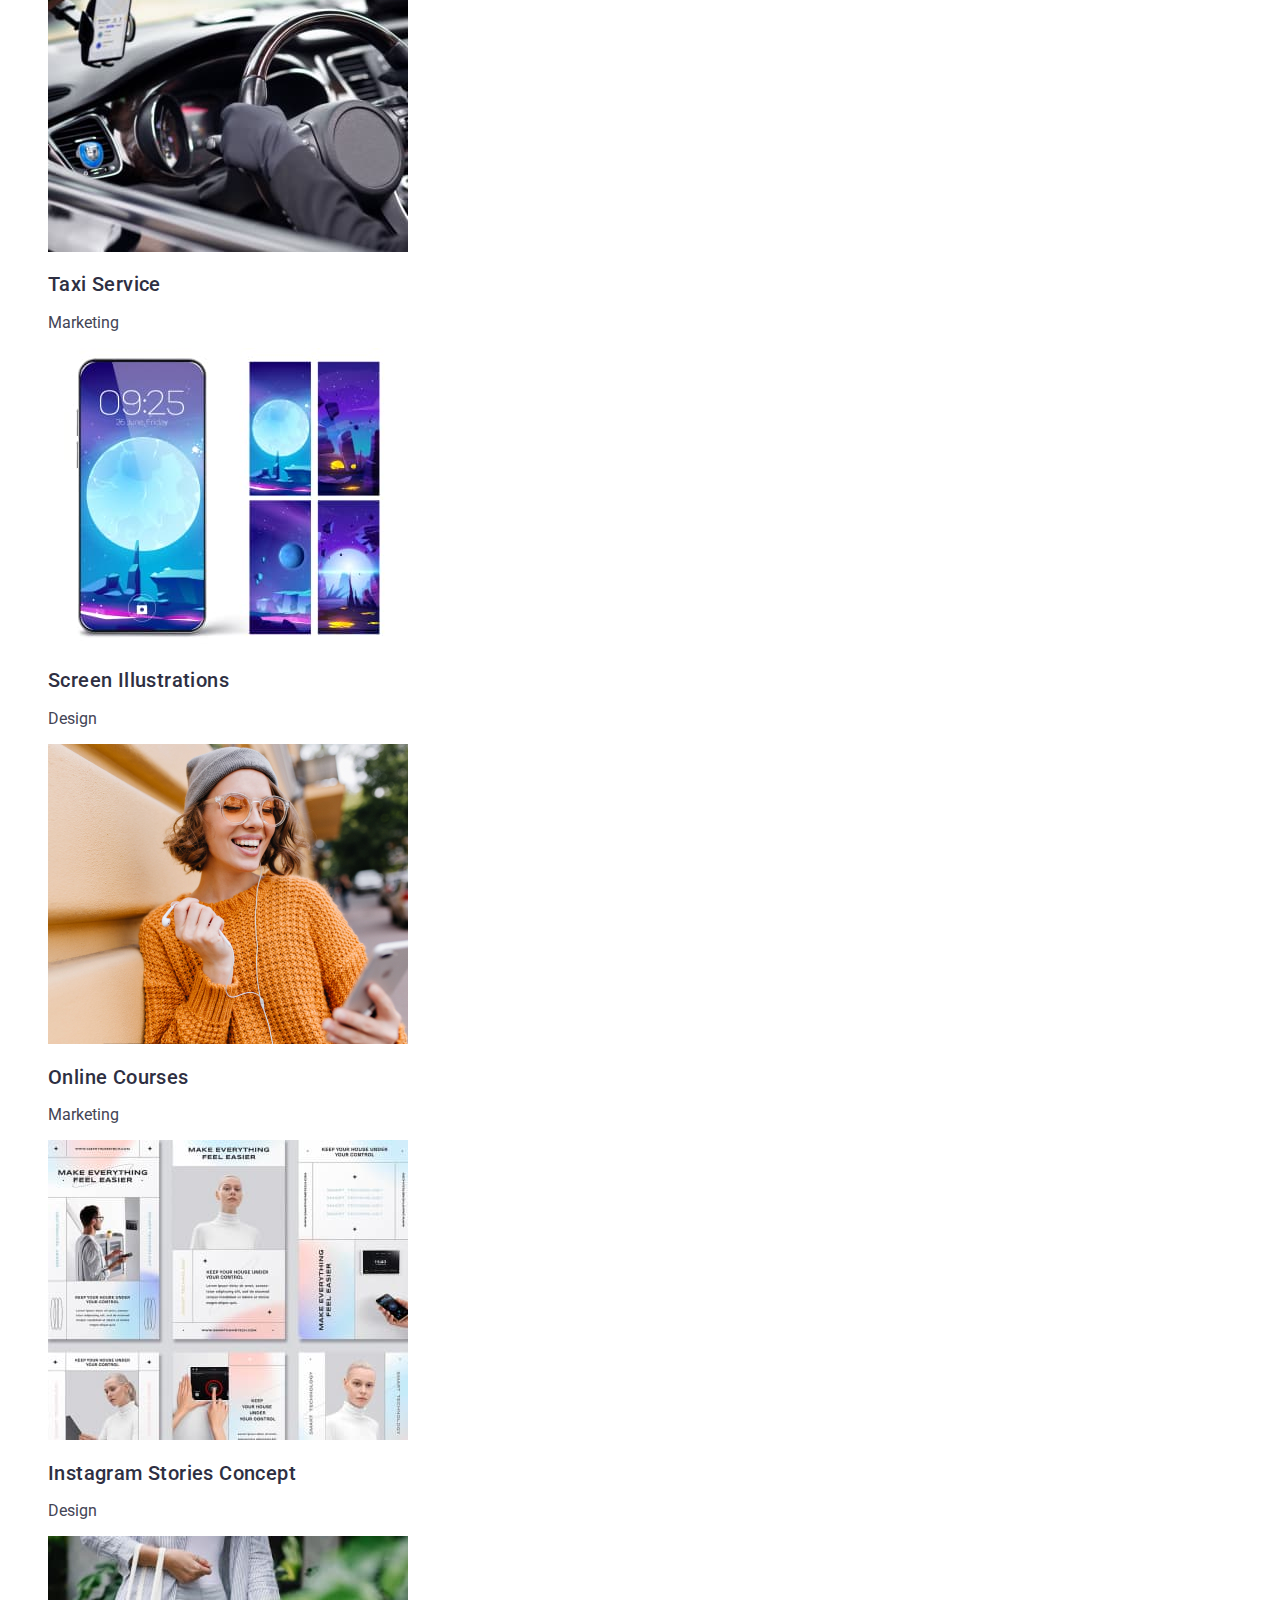
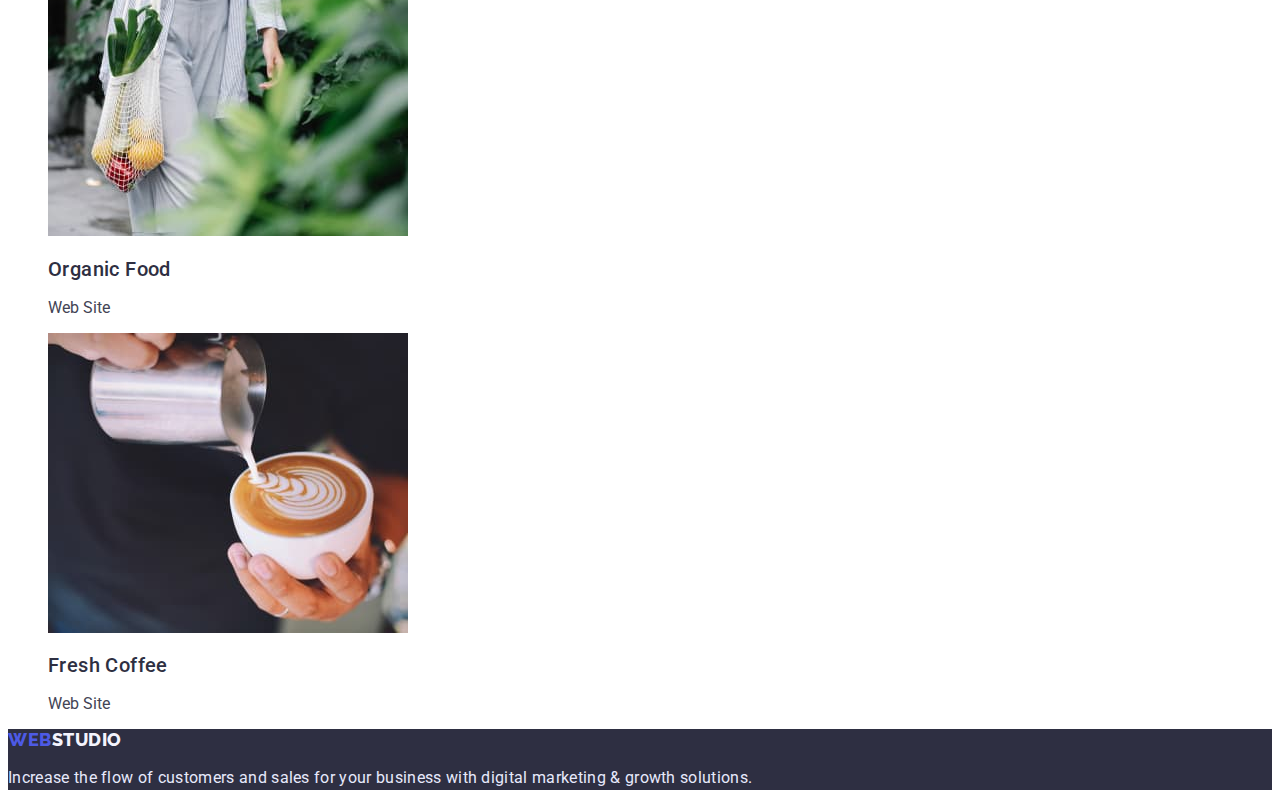
==== commit 4caed475: "fix link" ====
--- a/portfilio.html
+++ b/portfilio.html
@@ -16,7 +16,7 @@
         <a class="header-logo link" href="./index.html">Web<span>Studio</span></a>
         <ul class="header-navigation list">
             <li class="header-item"><a class="header-link link" href="./index.html">Studio</a></li>
-            <li class="header-item"><a class="header-link link" href="./portfilio.html">Portfolio</a></li>
+            <li class="header-item"><a class="header-link link" href="./portfolio.html">Portfolio</a></li>
             <li class="header-item"><a class="header-link link" href="">Contacts</a></li>
         </ul>
     </nav>
@@ -48,47 +48,47 @@
 
 <section class="portfolio">
 <ul class="list">
-    <li class="portfolio-item">
-        <img class="portfolio-img" src="./images/about-img8-portfolio.jpg" alt="screens" width="360">
+    <li>
+        <img class="link" src="./images/about-img8-portfolio.jpg" alt="screens" width="360">
         <h2 class="portfolio-header">Banking App Interface Concept</h2>
         <p class="portfolio-text">App</p>
     </li>
-    <li class="portfolio-item">
-        <img class="portfolio-img" src="./images/about-img9-portfolio.jpg" alt="telephone" width="360">
+    <li class="link">
+        <img class="portf" src="./images/about-img9-portfolio.jpg" alt="telephone" width="360">
         <h2 class="portfolio-header">Cashless Payment</h2>
         <p class="portfolio-text">Marketing</p>
     </li>
-    <li class="portfolio-item">
+    <li class="link">
         <img class="portfolio-img" src="./images/about-img10-portfolio.jpg" alt="laptop" width="360">
         <h2 class="portfolio-header">Meditaion App</h2>
         <p class="portfolio-text">App</p>
     </li>
-    <li class="portfolio-item">
+    <li claslink">
         <img class="portfolio-img" src="./images/about-img11-portfolio.jpg" alt="car" width="360">
         <h2 class="portfolio-header">Taxi Service</h2>
         <p class="portfolio-text">Marketing</p>
     </li>
-    <li class="portfolio-item">
+    <li class="link">
         <img class="portfolio-img" src="./images/about-img12-portfolio.jpg" alt="mobile screens" width="360">
         <h2 class="portfolio-header">Screen Illustrations</h2>
         <p class="portfolio-text">Design</p>
     </li>
-    <li class="portfolio-item">
+    <li class="link">
         <img class="portfolio-img" src="./images/about-img13-portfolio.jpg" alt="girl" width="360">
         <h2 class="portfolio-header">Online Courses</h2>
         <p class="portfolio-text">Marketing</p>
     </li>
-    <li class="portfolio-item">
+    <li class="link">
         <img class="portfolio-img" src="./images/about-img14-portfolio.jpg" alt="instagram screens" width="360">
         <h2 class="portfolio-header">Instagram Stories Concept</h2>
         <p class="portfolio-text">Design</p>
     </li>
-    <li class="portfolio-item">
+    <li class="link">
         <img class="portfolio-img" src="./images/about-img15-portfolio.jpg" alt="organic food" width="360">
         <h2 class="portfolio-header">Organic Food</h2>
         <p class="portfolio-text">Web Site</p>
     </li>
-    <li class="portfolio-item">
+    <li class="link">
         <img class="portfolio-img" src="./images/about-img16-portfolio.jpg" alt="coffee" width="360">
         <h2 class="portfolio-header">Fresh Coffee</h2>
         <p class="portfolio-text">Web Site</p>
--- a/css/styles.css
+++ b/css/styles.css
@@ -19,7 +19,7 @@
     color: #4d5ae5;
 }
 
-.header-item{
+.header-link{
     font-family: 'Roboto';
     font-style: normal;
     font-weight: 500;
@@ -27,6 +27,13 @@
     line-height: 1.5;
     letter-spacing: 0.02em;
     color: #2e2f42;
+}
+.header-link:hover{
+    color: #404bbf;
+}
+
+.header-link:focus{
+    color: #404bbf;
 }
 
 .link{
@@ -217,7 +224,7 @@
     font-style: normal;
     font-weight: 500;
     font-size: 20px;
-    line-height: 24px;
+    line-height: 1.2;
     letter-spacing: 0.02em;
     color: #2E2F42;
 }
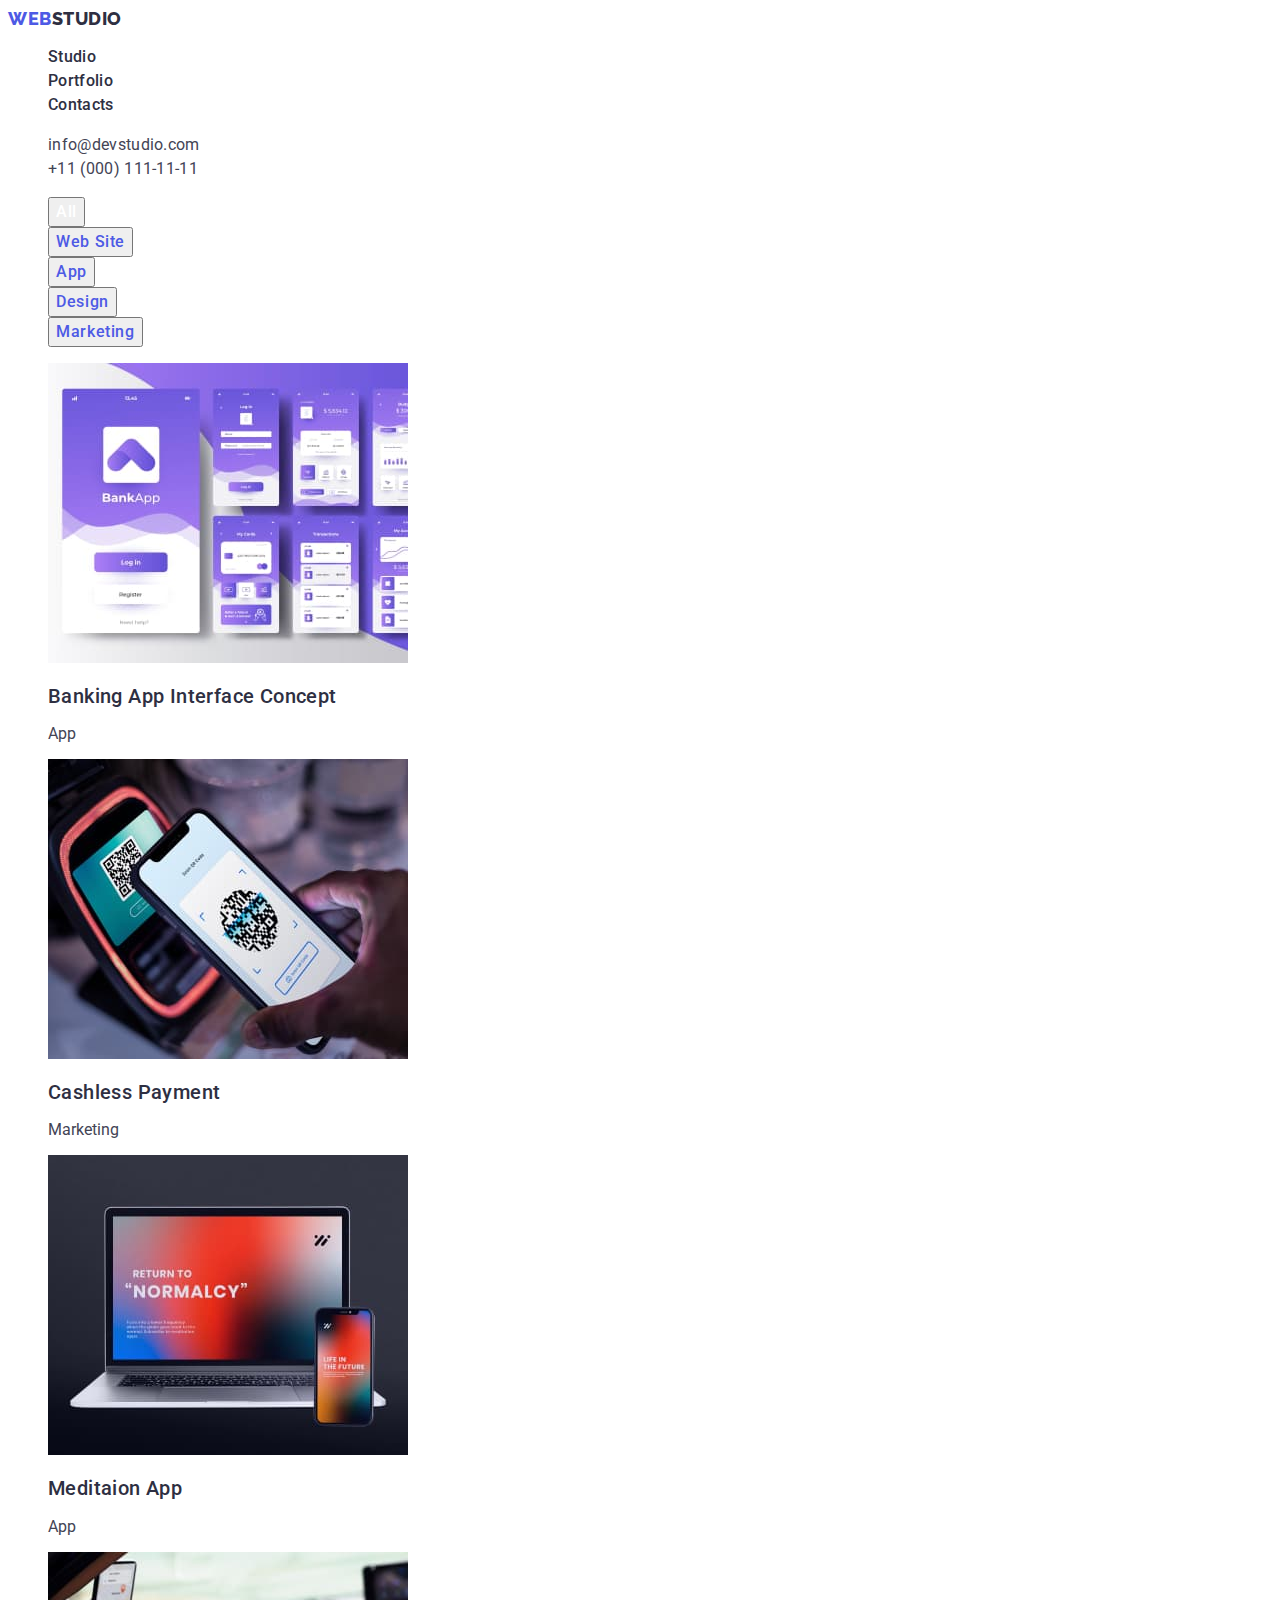
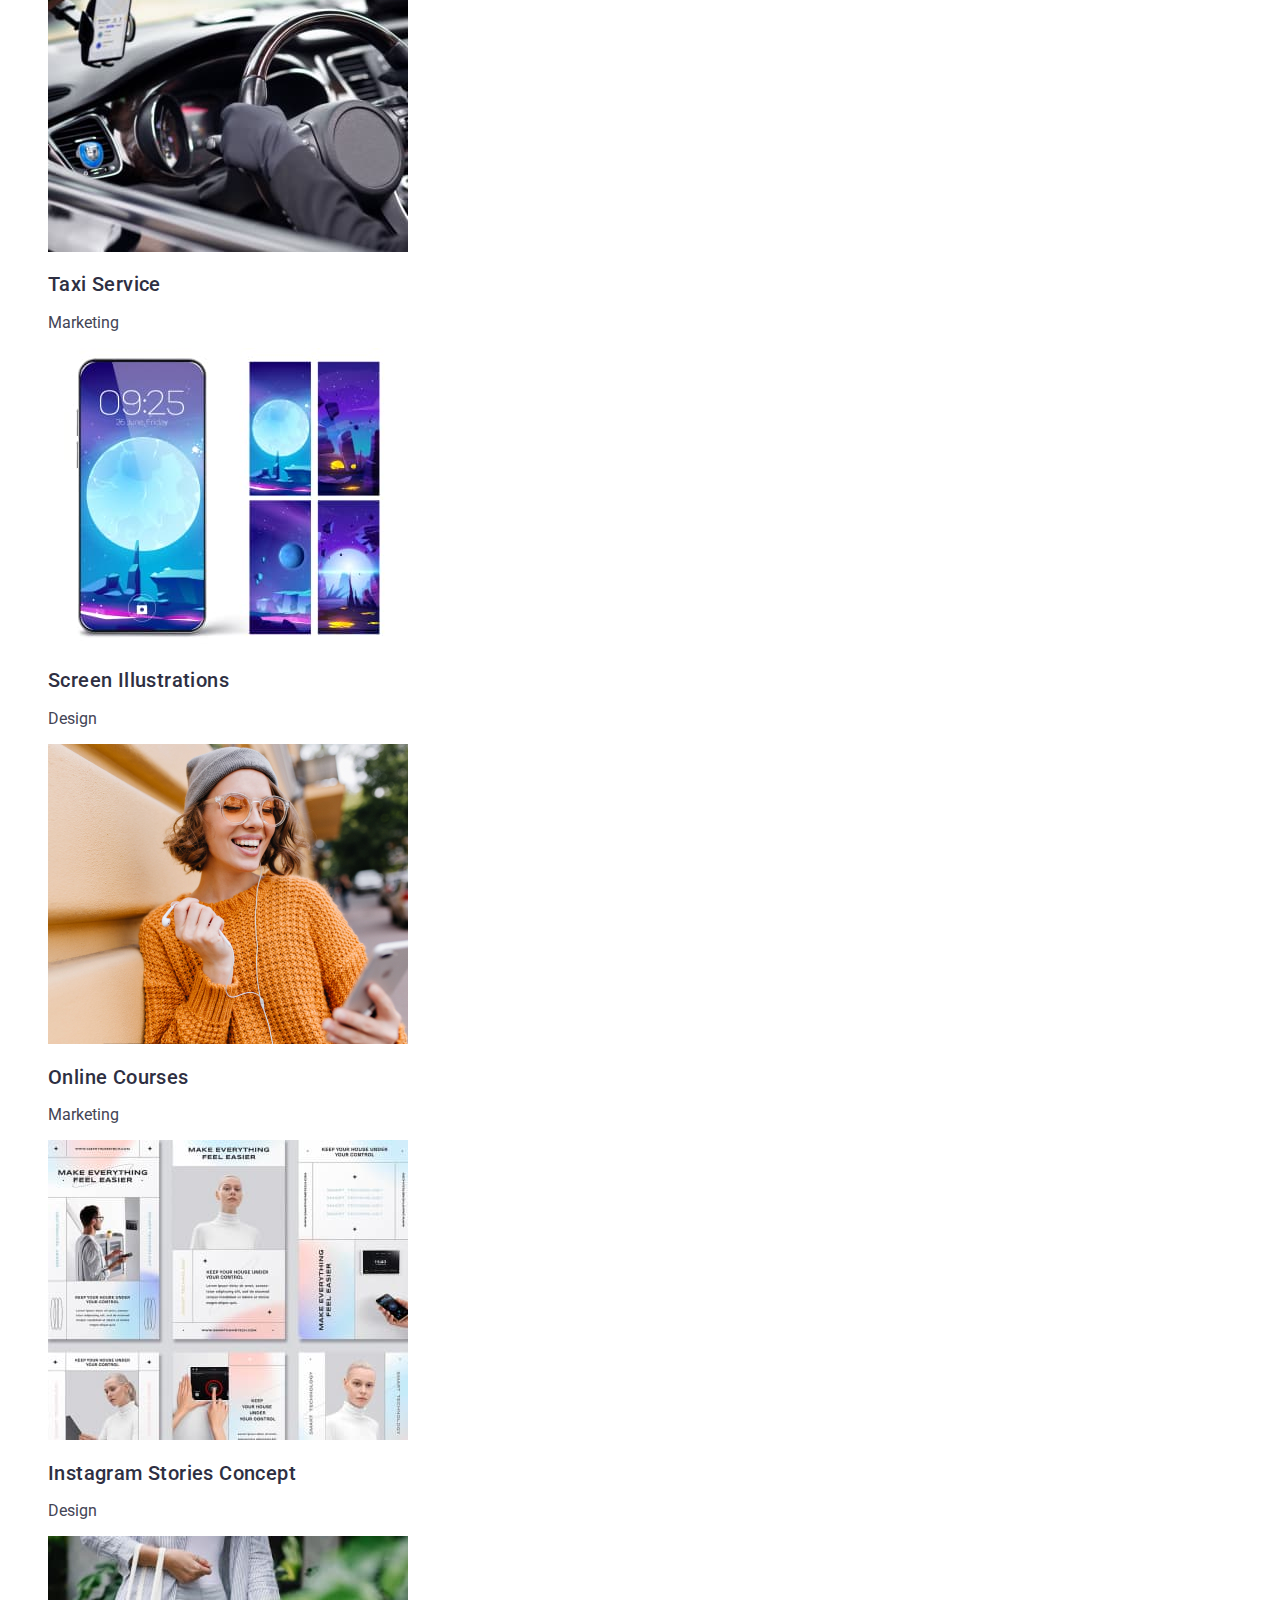
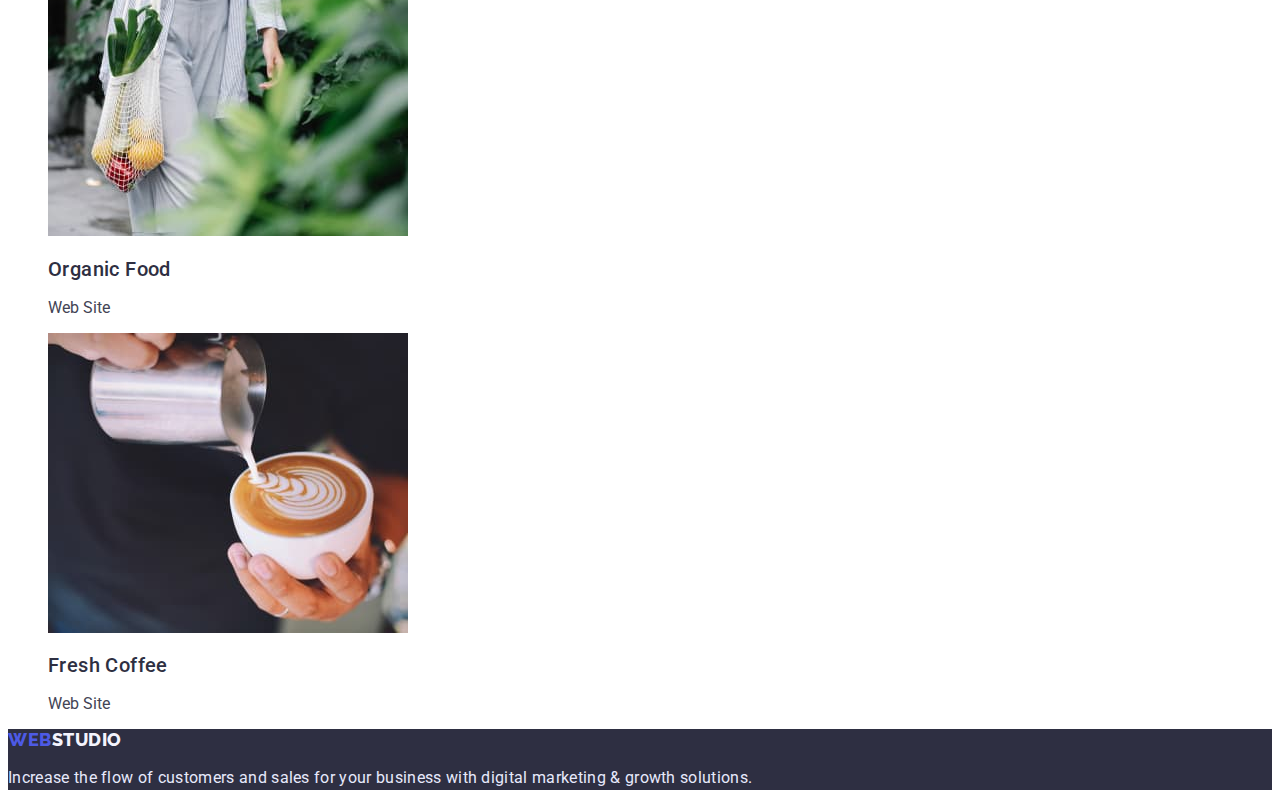
==== commit d34cba77: "fix header" ====
--- a/portfilio.html
+++ b/portfilio.html
@@ -22,8 +22,8 @@
     </nav>
     <address class="header-address">
         <ul class="header-address-list list">
-            <li class="header-address-email"><a class="header-email link" href="mailto:info@devstudio.com">info@devstudio.com</a></li>
-            <li class="header-address-tel"><a class="header-tel link" href="tel:+110001111111">+11 (000) 111-11-11</a></li>
+            <li class="header-address-email"><a class="header-email-tel link" href="mailto:info@devstudio.com">info@devstudio.com</a></li>
+            <li class="header-address-tel"><a class="header-email-tel link" href="tel:+110001111111">+11 (000) 111-11-11</a></li>
         </ul>
     </address>
 </header>
--- a/css/styles.css
+++ b/css/styles.css
@@ -50,7 +50,7 @@
 .header-address{
     font-style: normal;
 }
-.header-address-email{
+.header-email-tel{
     font-family: 'Roboto';
     font-style: normal;
     font-weight: 400;
@@ -59,14 +59,12 @@
     letter-spacing: 0.02em;
     color: #434455;
 }
-.header-address-tel{
-    font-family: 'Roboto';
-    font-style: normal;
-    font-weight: 400;
-    font-size: 16px;
-    line-height: 1.5;
-    letter-spacing: 0.02em;
-    color: #434455;
+.header-email-tel:hover{
+    color: #404bbf;
+}
+
+.header-email-tel:focus{
+    color: #404bbf;
 }
 
 /*---1-SECTION---*/
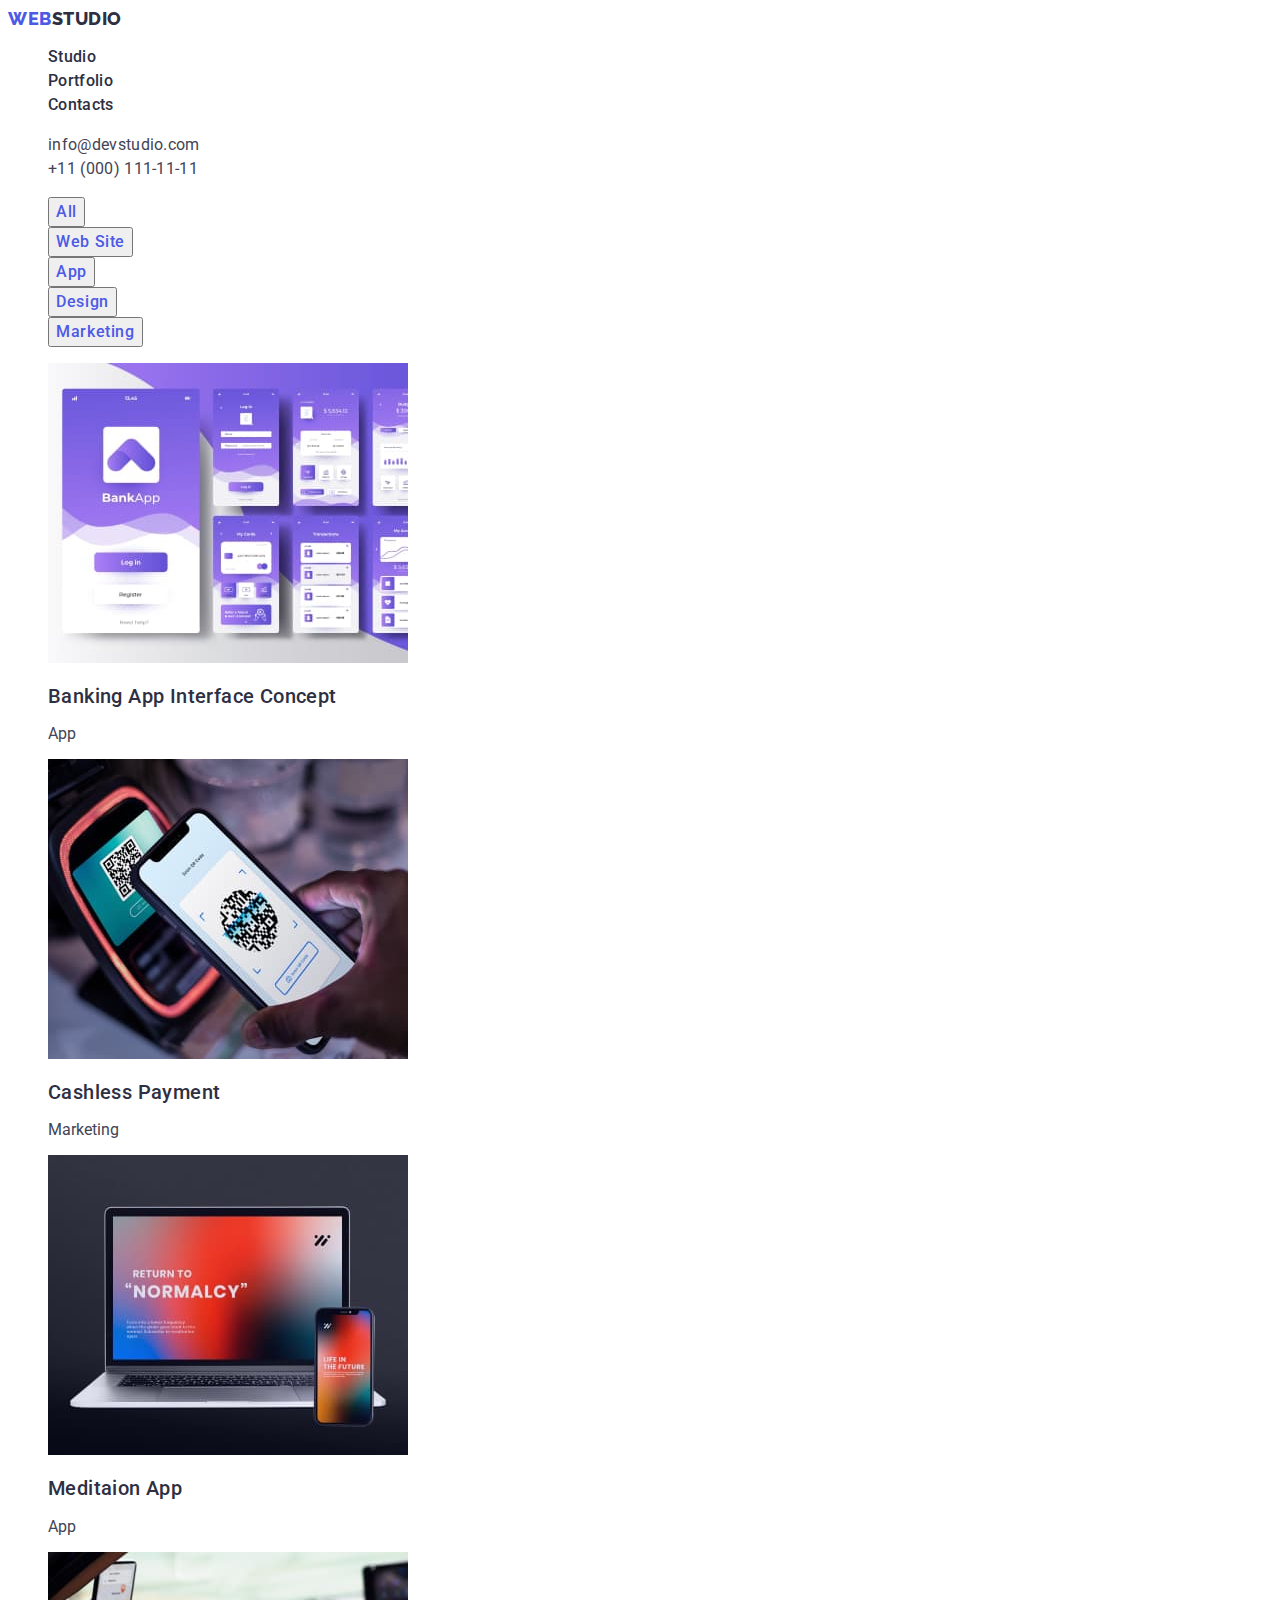
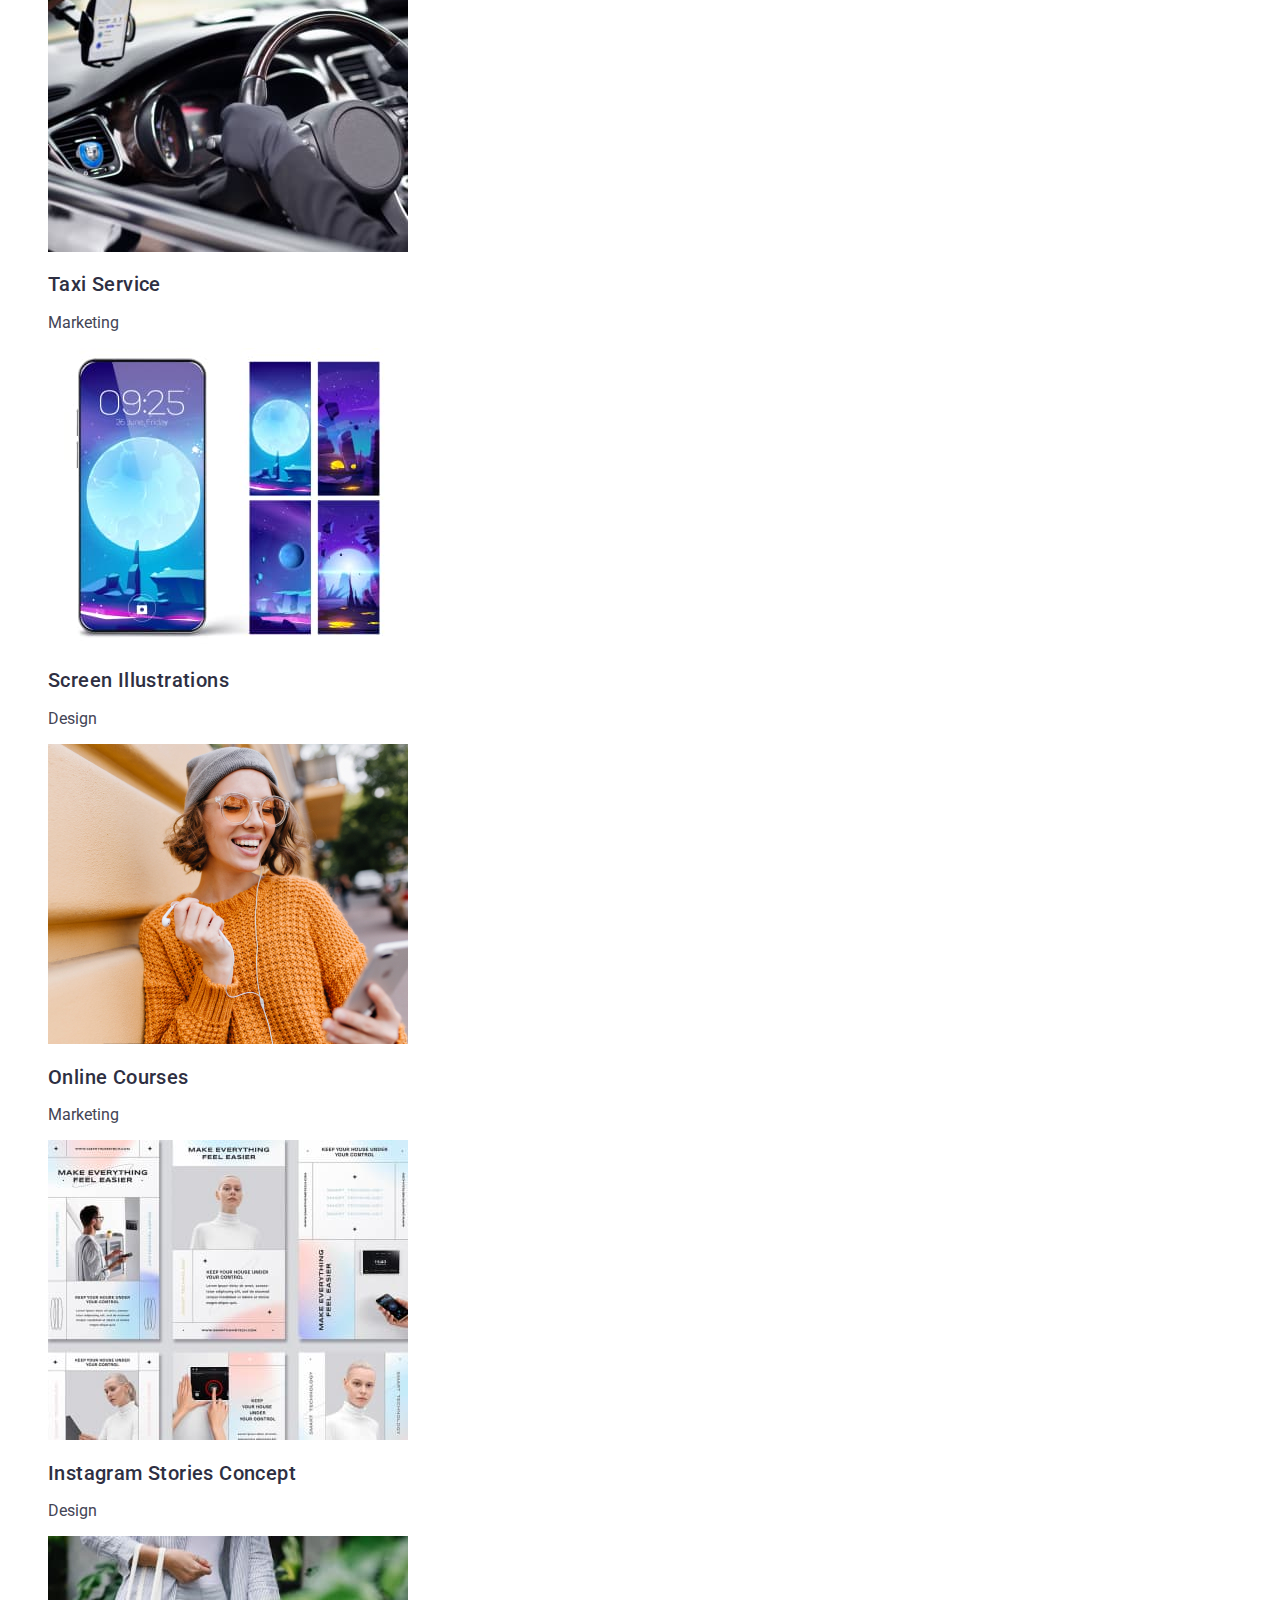
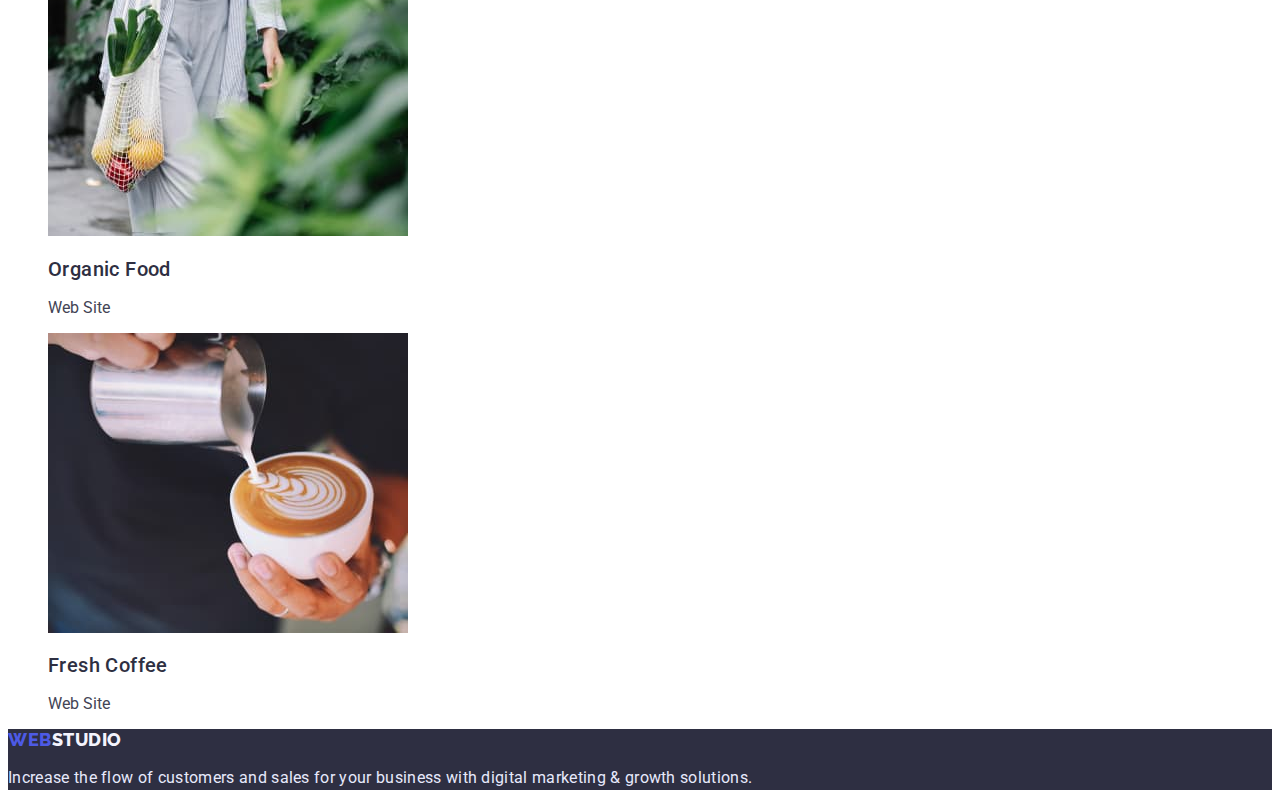
==== commit c3c1f00a: "fix class" ====
--- a/portfilio.html
+++ b/portfilio.html
@@ -11,6 +11,7 @@
         rel="stylesheet"/>
     <link rel="stylesheet" href="./css/styles.css">
 </head>
+<body>
 <header class="header">
     <nav class="header-nav">
         <a class="header-logo link" href="./index.html">Web<span>Studio</span></a>
@@ -28,13 +29,11 @@
     </address>
 </header>
 
-
-<body>
 <main>
  <section class="navigation">
     <h1 hidden>Portfolio</h1>
     <ul class="list">
-        <li><button class="navigation-btn button-hover" type="button">All</button></li>
+        <li><button class="navigation-btn" type="button">All</button></li>
         <li><button class="navigation-btn" type="button">Web Site</button></li>
         <li><button class="navigation-btn" type="button">App</button></li>
         <li><button class="navigation-btn" type="button">Design</button></li>
@@ -63,7 +62,7 @@
         <h2 class="portfolio-header">Meditaion App</h2>
         <p class="portfolio-text">App</p>
     </li>
-    <li claslink">
+    <li class="link">
         <img class="portfolio-img" src="./images/about-img11-portfolio.jpg" alt="car" width="360">
         <h2 class="portfolio-header">Taxi Service</h2>
         <p class="portfolio-text">Marketing</p>
--- a/css/styles.css
+++ b/css/styles.css
@@ -213,6 +213,9 @@
         color: #4d5ae5;
         
 }
+
+.navigation-btn
+
 .button-hover{
     cursor: pointer;
     color: #FFFFFF;
